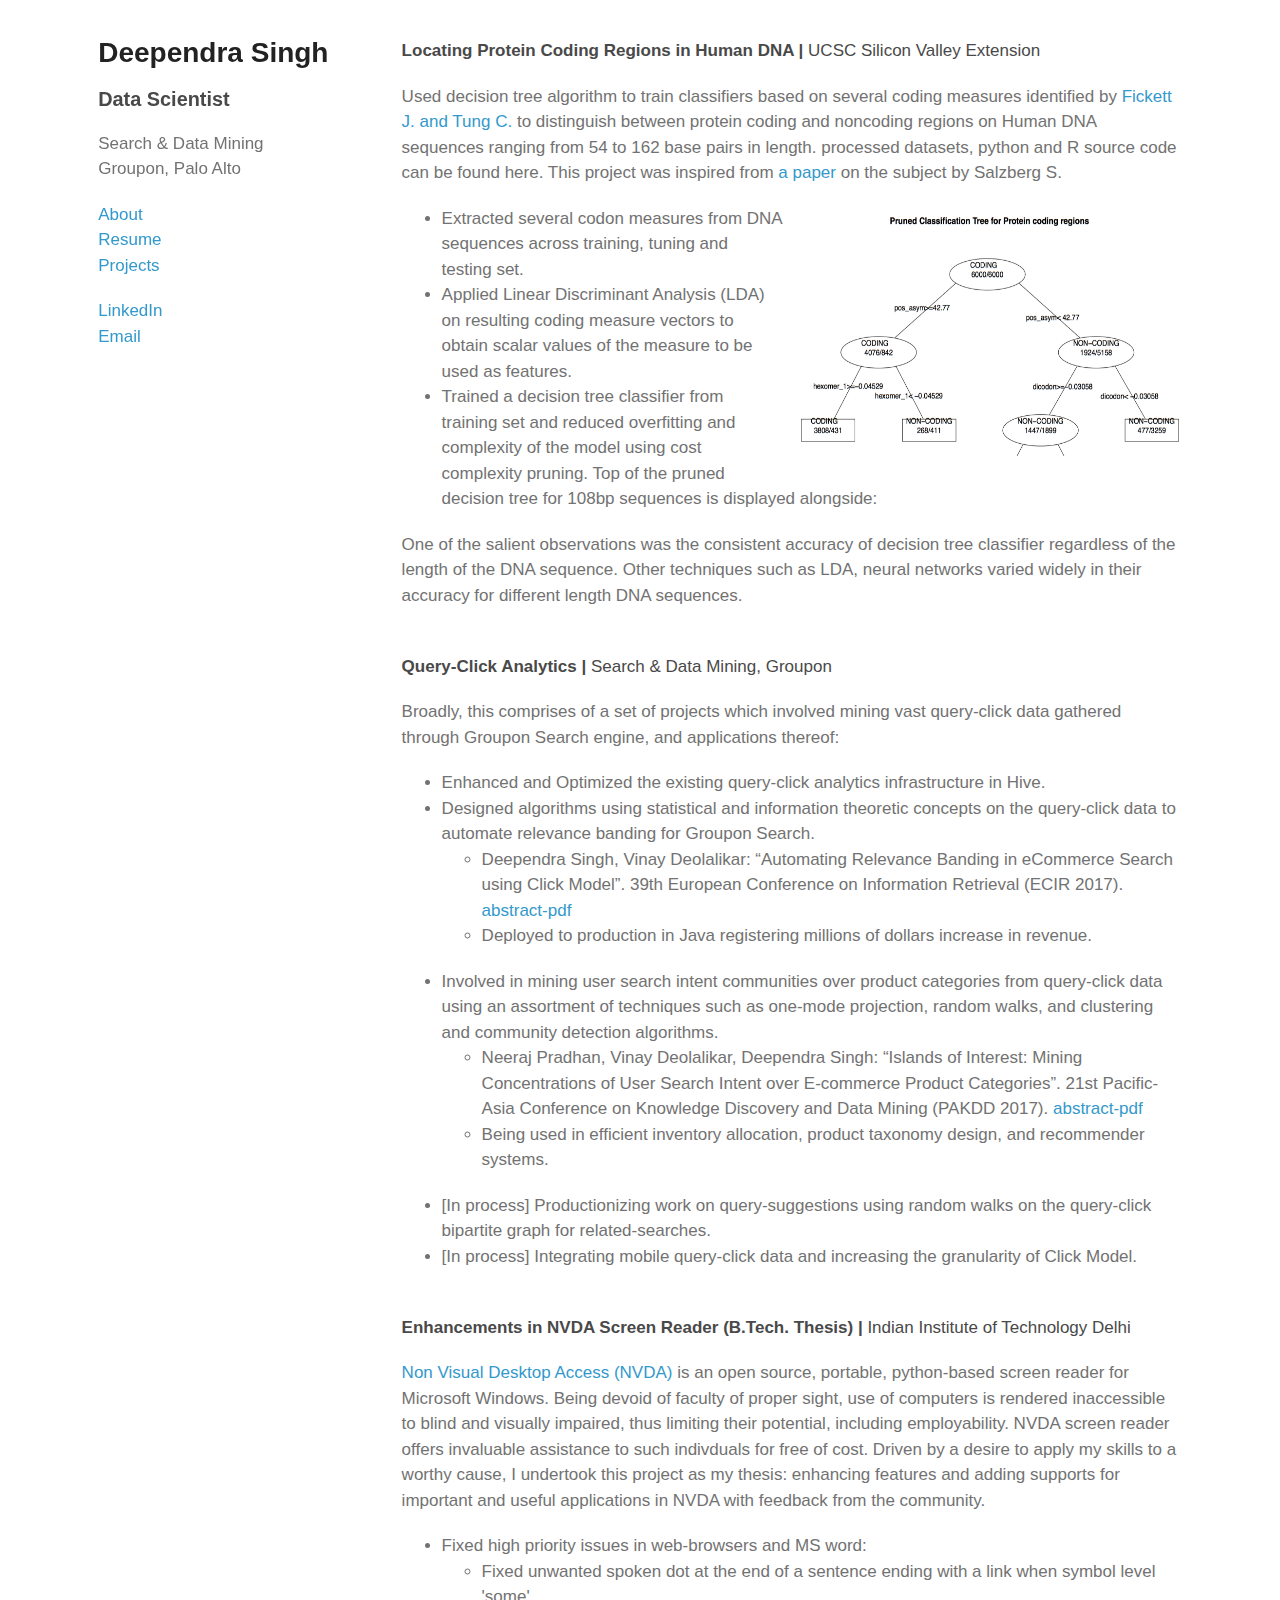
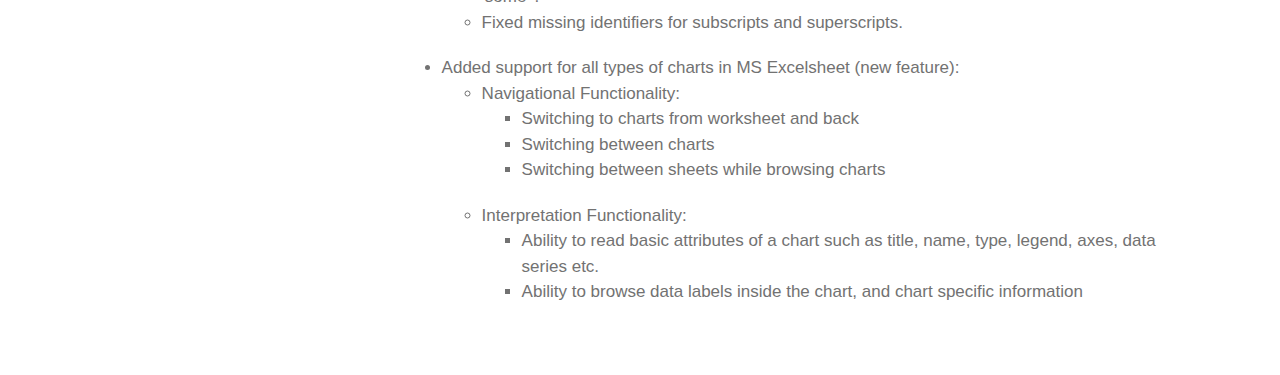
==== projects.html @ 1b524b34 "project information added" ====
<!doctype html>
<html>
  <head>
    <meta charset="utf-8">
    <meta http-equiv="X-UA-Compatible" content="chrome=1">
    <title>Deependra Singh</title>

    <link rel="stylesheet" href="stylesheets/styles.css">
    <link rel="stylesheet" href="stylesheets/github-light.css">
    <meta name="viewport" content="width=device-width">
    <meta name="keywords" content="Deependra Singh,about,contact">
    <!--[if lt IE 9]>
    <script src="//html5shiv.googlecode.com/svn/trunk/html5.js"></script>
    <![endif]-->
  </head>


  <body>
    <div class="wrapper">
      <header>
        <h1>Deependra Singh</h1><h3>Data Scientist</h3>
        <p>Search &amp; Data Mining <br> Groupon, Palo Alto</p>

        <p class="view">
          <a href="https://deependra230.github.io">About</a>
          <br>
          <a href="https://deependra230.github.io/resume">Resume</a>
          <br>
          <a href="https://deependra230.github.io/projects">Projects</a>
        </p>
        <p class="view">
          <a href="https://www.linkedin.com/in/deependra-singh-10175457">LinkedIn</a>
          <br>
          <a href="mailto:deependra230[at]gmail[dot]com">Email</a>
        </p>
      </header>
      <section>
        



<h4>
	<a id="locating-coding-regions" class="anchor" href="#locating-coding-regions" aria-hidden="true"><span aria-hidden="true" class="octicon octicon-link"></span></a>Locating Protein Coding Regions in Human DNA | 
	<span style="font-weight:normal">UCSC Silicon Valley Extension</span>
</h4>

<p>
	Used decision tree algorithm to train classifiers based on several coding measures identified by <a href="http://nar.oxfordjournals.org/content/20/24/6441.full.pdf+html">Fickett J. and Tung C.</a> to distinguish between protein coding and noncoding regions on Human DNA sequences ranging from 54 to 162 base pairs in length. processed datasets, python and R source code can be found here. This project was inspired from <a href="http://online.liebertpub.com/doi/abs/10.1089/cmb.1995.2.473"> a paper</a> on the subject by Salzberg S.
	<div>
		<p style="float: right;"><img src="img/pruned_dt_108bp.png" height="250px" width="400px" ></p>
		<p>
			<ul>
				<li>Extracted several codon measures from DNA sequences across training, tuning and testing set.</li>
				<li>Applied Linear Discriminant Analysis (LDA) on resulting coding measure vectors to obtain scalar values of the measure to be used as features.</li>
				<li>Trained a decision tree classifier from training set and reduced overfitting and complexity of the model using cost complexity pruning. Top of the pruned decision tree for 108bp sequences is displayed alongside:</li>
			</ul>
		</p>
	</div>
	One of the salient observations was the consistent accuracy of decision tree classifier regardless of the length of the DNA sequence. Other techniques such as LDA, neural networks varied widely in their accuracy for different length DNA sequences.	
</p>
&nbsp;





<!-- Next project-->

<h4>
	<a id="query-click" class="anchor" href="#query-click" aria-hidden="true"><span aria-hidden="true" class="octicon octicon-link"></span></a>Query-Click Analytics | 
	<span style="font-weight:normal">Search &amp; Data Mining, Groupon</span>
</h4>

<p>
	Broadly, this comprises of a set of projects which involved mining vast query-click data gathered through Groupon Search engine, and applications thereof:
	<ul>
		<li>Enhanced and Optimized the existing query-click analytics infrastructure in Hive.</li>
		<li>Designed algorithms using statistical and information theoretic concepts on the query-click data to automate relevance banding for Groupon Search.
			<ul style="list-style-type:circle">
				<li>Deependra Singh, Vinay Deolalikar: “Automating Relevance Banding in eCommerce Search using Click Model”. 39th European Conference on Information Retrieval (ECIR 2017). <a href="http://deependra230.github.io/pdf/ProbabilityBanding_abstract.pdf"> abstract-pdf</a></li>
				<li>Deployed to production in Java registering millions of dollars increase in revenue.</li>
			</ul>
		</li>
		<li>
			Involved in mining user search intent communities over product categories from query-click data using an assortment of techniques such as one-mode projection, random walks, and clustering and community detection algorithms.
			<ul style="list-style-type:circle">
				<li>Neeraj Pradhan, Vinay Deolalikar, Deependra Singh: “Islands of Interest: Mining Concentrations of User Search Intent over E-commerce Product Categories”. 21st Pacific-Asia Conference on Knowledge Discovery and Data Mining (PAKDD 2017). <a href="http://deependra230.github.io/pdf/IslandsOfInterest_abstract.pdf"> abstract-pdf</a></li>
				<li>Being used in efficient inventory allocation, product taxonomy design, and recommender systems.</li>
			</ul>
		</li>
		<li>
			[In process] Productionizing work on query-suggestions using random walks on the query-click bipartite graph for related-searches.
		</li>
		<li>
			[In process] Integrating mobile query-click data and increasing the granularity of Click Model.
		</li>
	</ul>
</p>
&nbsp;


<!-- Next project-->

<h4>
	<a id="nvda" class="anchor" href="#nvda" aria-hidden="true"><span aria-hidden="true" class="octicon octicon-link"></span></a>Enhancements in NVDA Screen Reader (B.Tech. Thesis) | 
	<span style="font-weight:normal">Indian Institute of Technology Delhi</span>
</h4>

<p>
	<a href="http://www.nvaccess.org/">Non Visual Desktop Access (NVDA)</a> is an open source, portable, python-based screen reader for Microsoft Windows. Being devoid of faculty of proper sight, use of computers is rendered inaccessible to blind and visually impaired, thus limiting their potential, including employability. NVDA screen reader offers invaluable assistance to such indivduals for free of cost. Driven by a desire to apply my skills to a worthy cause, I undertook this project as my thesis: enhancing features and adding supports for important and useful applications in NVDA with feedback from the community.

	<ul>
		<li> Fixed high priority issues in web-browsers and MS word:
			<ul style="list-style-type:circle">
				<li>Fixed unwanted spoken dot at the end of a sentence ending with a link when symbol level 'some' .</li>
				<li>Fixed missing identifiers for subscripts and superscripts.</li>
			</ul>
		</li>

		<li> Added support for all types of charts in MS Excelsheet (new feature):
			<ul style="list-style-type:circle">
				<li>Navigational Functionality:
					<ul style="list-style-type:square">
						<li>Switching to charts from worksheet and back</li>
						<li>Switching between charts</li>
						<li>Switching between sheets while browsing charts</li>
					</ul>
				</li>
				<li>Interpretation Functionality:
					<ul style="list-style-type:square">
						<li>Ability to read basic attributes of a chart such as title, name, type, legend, axes, data series etc.</li>
						<li>Ability to browse data labels inside the chart, and chart specific information</li>
					</ul>
				</li>
			</ul>
		</li>
	</ul>
</p>




      </section>
 <!--     <footer>
        <p><small>कर्मण्येवाधिकारस्ते मा फलेषु कदाचन।</small>
          <br>
          <small>मा कर्मफलहेतुर्भूर्मा ते सङ्गोऽस्त्वकर्मणि॥ BG 2:47</small>
        </p>
      </footer> -->
    </div>
    <script src="javascripts/scale.fix.js"></script>
    
  </body>
</html>
---- stylesheets/styles.css ----
@font-face {
  font-family: 'Noto Sans';
  font-weight: 400;
  font-style: normal;
  src: url('../fonts/Noto-Sans-regular/Noto-Sans-regular.eot');
  src: url('../fonts/Noto-Sans-regular/Noto-Sans-regular.eot?#iefix') format('embedded-opentype'),
       local('Noto Sans'),
       local('Noto-Sans-regular'),
       url('../fonts/Noto-Sans-regular/Noto-Sans-regular.woff2') format('woff2'),
       url('../fonts/Noto-Sans-regular/Noto-Sans-regular.woff') format('woff'),
       url('../fonts/Noto-Sans-regular/Noto-Sans-regular.ttf') format('truetype'),
       url('../fonts/Noto-Sans-regular/Noto-Sans-regular.svg#NotoSans') format('svg');
}

@font-face {
  font-family: 'Noto Sans';
  font-weight: 700;
  font-style: normal;
  src: url('../fonts/Noto-Sans-700/Noto-Sans-700.eot');
  src: url('../fonts/Noto-Sans-700/Noto-Sans-700.eot?#iefix') format('embedded-opentype'),
       local('Noto Sans Bold'),
       local('Noto-Sans-700'),
       url('../fonts/Noto-Sans-700/Noto-Sans-700.woff2') format('woff2'),
       url('../fonts/Noto-Sans-700/Noto-Sans-700.woff') format('woff'),
       url('../fonts/Noto-Sans-700/Noto-Sans-700.ttf') format('truetype'),
       url('../fonts/Noto-Sans-700/Noto-Sans-700.svg#NotoSans') format('svg');
}

@font-face {
  font-family: 'Noto Sans';
  font-weight: 400;
  font-style: italic;
  src: url('../fonts/Noto-Sans-italic/Noto-Sans-italic.eot');
  src: url('../fonts/Noto-Sans-italic/Noto-Sans-italic.eot?#iefix') format('embedded-opentype'),
       local('Noto Sans Italic'),
       local('Noto-Sans-italic'),
       url('../fonts/Noto-Sans-italic/Noto-Sans-italic.woff2') format('woff2'),
       url('../fonts/Noto-Sans-italic/Noto-Sans-italic.woff') format('woff'),
       url('../fonts/Noto-Sans-italic/Noto-Sans-italic.ttf') format('truetype'),
       url('../fonts/Noto-Sans-italic/Noto-Sans-italic.svg#NotoSans') format('svg');
}

@font-face {
  font-family: 'Noto Sans';
  font-weight: 700;
  font-style: italic;
  src: url('../fonts/Noto-Sans-700italic/Noto-Sans-700italic.eot');
  src: url('../fonts/Noto-Sans-700italic/Noto-Sans-700italic.eot?#iefix') format('embedded-opentype'),
       local('Noto Sans Bold Italic'),
       local('Noto-Sans-700italic'),
       url('../fonts/Noto-Sans-700italic/Noto-Sans-700italic.woff2') format('woff2'),
       url('../fonts/Noto-Sans-700italic/Noto-Sans-700italic.woff') format('woff'),
       url('../fonts/Noto-Sans-700italic/Noto-Sans-700italic.ttf') format('truetype'),
       url('../fonts/Noto-Sans-700italic/Noto-Sans-700italic.svg#NotoSans') format('svg');
}

body {
  background-color: #fff;
  padding:30px;
  font: 17px/1.5 "Noto Sans", "Helvetica Neue", Helvetica, Arial, sans-serif;
  color:#727272;
  font-weight:400;
}

h1, h2, h3, h4, h5, h6 {
  color:#222;
  margin:0 0 20px;
}

p, ul, ol, table, pre, dl {
  margin:0 0 20px;
}

h1, h2, h3 {
  line-height:1.1;
}

h1 {
  font-size:28px;
}

h2 {
  color:#393939;
}

h3, h4, h5, h6 {
  color:#494949;
}

a {
  color:#39c;
  text-decoration:none;
}

a:hover {
  color:#069;
}

a small {
  font-size:11px;
  color:#777;
  margin-top:-0.3em;
  display:block;
}

a:hover small {
  color:#777;
}

.wrapper {
  /*width:1260px;*/
  width:90%;
  margin:0 auto;
}

blockquote {
  border-left:1px solid #e5e5e5;
  margin:0;
  padding:0 0 0 20px;
  font-style:italic;
}

code, pre {
  font-family:Monaco, Bitstream Vera Sans Mono, Lucida Console, Terminal, Consolas, Liberation Mono, DejaVu Sans Mono, Courier New, monospace;
  color:#333;
  font-size:12px;
}

pre {
  padding:8px 15px;
  background: #f8f8f8;
  border-radius:5px;
  border:1px solid #e5e5e5;
  overflow-x: auto;
}

table {
  width:100%;
  border-collapse:collapse;
}

th, td {
  text-align:left;
  padding:5px 10px;
  border-bottom:1px solid #e5e5e5;
}

dt {
  color:#444;
  font-weight:700;
}

th {
  color:#444;
}

img {
  max-width:100%;
}

header {
  /*width:260px;*/
  width:21%;
  float:left;
  position:fixed;
  -webkit-font-smoothing:subpixel-antialiased;
}

header ul {
  list-style:none;
  height:40px;
  padding:0;
  background: #f4f4f4;
  border-radius:5px;
  border:1px solid #e0e0e0;
  width:270px;
}

header li {
  width:89px;
  float:left;
  border-right:1px solid #e0e0e0;
  height:40px;
}

header li:first-child a {
  border-radius:5px 0 0 5px;
}

header li:last-child a {
  border-radius:0 5px 5px 0;
}

header ul a {
  line-height:1;
  font-size:11px;
  color:#999;
  display:block;
  text-align:center;
  padding-top:6px;
  height:34px;
}

header ul a:hover {
  color:#999;
}

header ul a:active {
  background-color:#f0f0f0;
}

strong {
  color:#222;
  font-weight:700;
}

header ul li + li + li {
  border-right:none;
  width:89px;
}

header ul a strong {
  font-size:14px;
  display:block;
  color:#222;
}

section {
  /*width:910px;*/
  width:72%;
  float:right;
  padding-bottom:50px;
}

small {
  font-size:11px;
}

hr {
  border:0;
  background:#e5e5e5;
  height:1px;
  margin:0 0 20px;
}

footer {
  /*width:260px;*/
  width:21%;
  float:left;
  position:fixed;
  bottom:50px;
  -webkit-font-smoothing:subpixel-antialiased;
}

@media print, screen and (max-width: 960px) {

  div.wrapper {
    width:auto;
    margin:0;
  }

  header, section, footer {
    float:none;
    position:static;
    width:auto;
  }

  header {
    padding-right:320px;
  }

  section {
    border:1px solid #e5e5e5;
    border-width:1px 0;
    padding:20px 0;
    margin:0 0 20px;
  }

  header a small {
    display:inline;
  }

  header ul {
    position:absolute;
    right:50px;
    top:52px;
  }
}

@media print, screen and (max-width: 720px) {
  body {
    word-wrap:break-word;
  }

  header {
    padding:0;
  }

  header ul, header p.view {
    position:static;
  }

  pre, code {
    word-wrap:normal;
  }
}

@media print, screen and (max-width: 480px) {
  body {
    padding:15px;
  }

  header ul {
    width:99%;
  }

  header li, header ul li + li + li {
    width:33%;
  }
}

@media print {
  body {
    padding:0.4in;
    font-size:12pt;
    color:#444;
  }
}
---- stylesheets/github-light.css ----
/*
The MIT License (MIT)

Copyright (c) 2016 GitHub, Inc.

Permission is hereby granted, free of charge, to any person obtaining a copy
of this software and associated documentation files (the "Software"), to deal
in the Software without restriction, including without limitation the rights
to use, copy, modify, merge, publish, distribute, sublicense, and/or sell
copies of the Software, and to permit persons to whom the Software is
furnished to do so, subject to the following conditions:

The above copyright notice and this permission notice shall be included in all
copies or substantial portions of the Software.

THE SOFTWARE IS PROVIDED "AS IS", WITHOUT WARRANTY OF ANY KIND, EXPRESS OR
IMPLIED, INCLUDING BUT NOT LIMITED TO THE WARRANTIES OF MERCHANTABILITY,
FITNESS FOR A PARTICULAR PURPOSE AND NONINFRINGEMENT. IN NO EVENT SHALL THE
AUTHORS OR COPYRIGHT HOLDERS BE LIABLE FOR ANY CLAIM, DAMAGES OR OTHER
LIABILITY, WHETHER IN AN ACTION OF CONTRACT, TORT OR OTHERWISE, ARISING FROM,
OUT OF OR IN CONNECTION WITH THE SOFTWARE OR THE USE OR OTHER DEALINGS IN THE
SOFTWARE.

*/

.pl-c /* comment */ {
  color: #969896;
}

.pl-c1 /* constant, variable.other.constant, support, meta.property-name, support.constant, support.variable, meta.module-reference, markup.raw, meta.diff.header */,
.pl-s .pl-v /* string variable */ {
  color: #0086b3;
}

.pl-e /* entity */,
.pl-en /* entity.name */ {
  color: #795da3;
}

.pl-smi /* variable.parameter.function, storage.modifier.package, storage.modifier.import, storage.type.java, variable.other */,
.pl-s .pl-s1 /* string source */ {
  color: #333;
}

.pl-ent /* entity.name.tag */ {
  color: #63a35c;
}

.pl-k /* keyword, storage, storage.type */ {
  color: #a71d5d;
}

.pl-s /* string */,
.pl-pds /* punctuation.definition.string, string.regexp.character-class */,
.pl-s .pl-pse .pl-s1 /* string punctuation.section.embedded source */,
.pl-sr /* string.regexp */,
.pl-sr .pl-cce /* string.regexp constant.character.escape */,
.pl-sr .pl-sre /* string.regexp source.ruby.embedded */,
.pl-sr .pl-sra /* string.regexp string.regexp.arbitrary-repitition */ {
  color: #183691;
}

.pl-v /* variable */ {
  color: #ed6a43;
}

.pl-id /* invalid.deprecated */ {
  color: #b52a1d;
}

.pl-ii /* invalid.illegal */ {
  color: #f8f8f8;
  background-color: #b52a1d;
}

.pl-sr .pl-cce /* string.regexp constant.character.escape */ {
  font-weight: bold;
  color: #63a35c;
}

.pl-ml /* markup.list */ {
  color: #693a17;
}

.pl-mh /* markup.heading */,
.pl-mh .pl-en /* markup.heading entity.name */,
.pl-ms /* meta.separator */ {
  font-weight: bold;
  color: #1d3e81;
}

.pl-mq /* markup.quote */ {
  color: #008080;
}

.pl-mi /* markup.italic */ {
  font-style: italic;
  color: #333;
}

.pl-mb /* markup.bold */ {
  font-weight: bold;
  color: #333;
}

.pl-md /* markup.deleted, meta.diff.header.from-file */ {
  color: #bd2c00;
  background-color: #ffecec;
}

.pl-mi1 /* markup.inserted, meta.diff.header.to-file */ {
  color: #55a532;
  background-color: #eaffea;
}

.pl-mdr /* meta.diff.range */ {
  font-weight: bold;
  color: #795da3;
}

.pl-mo /* meta.output */ {
  color: #1d3e81;
}
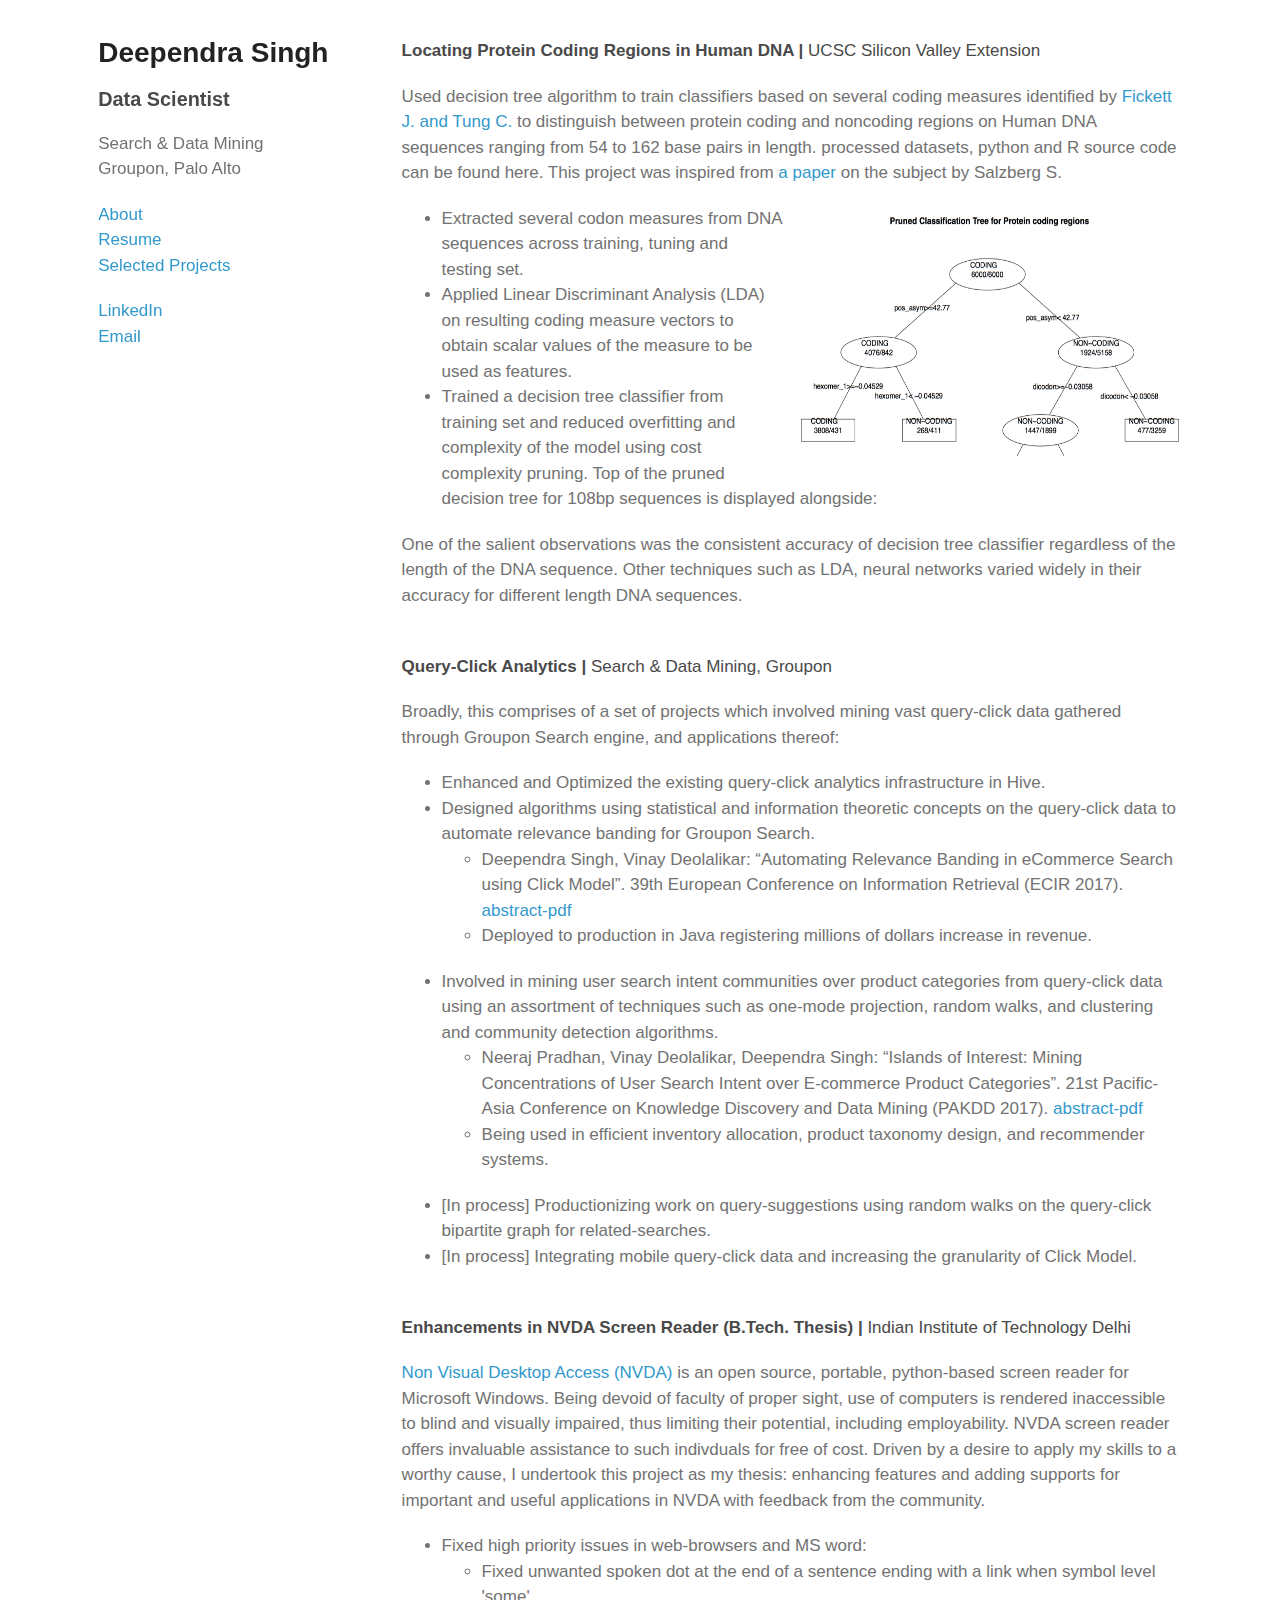
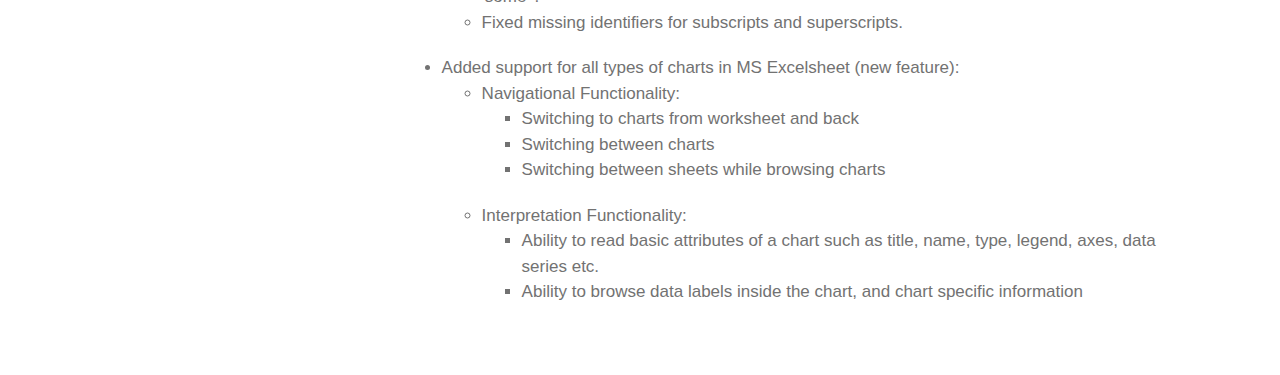
==== commit 631ea576: "change project to selected-projects" ====
--- a/projects.html
+++ b/projects.html
@@ -26,7 +26,7 @@
           <br>
           <a href="https://deependra230.github.io/resume">Resume</a>
           <br>
-          <a href="https://deependra230.github.io/projects">Projects</a>
+          <a href="https://deependra230.github.io/projects">Selected Projects</a>
         </p>
         <p class="view">
           <a href="https://www.linkedin.com/in/deependra-singh-10175457">LinkedIn</a>
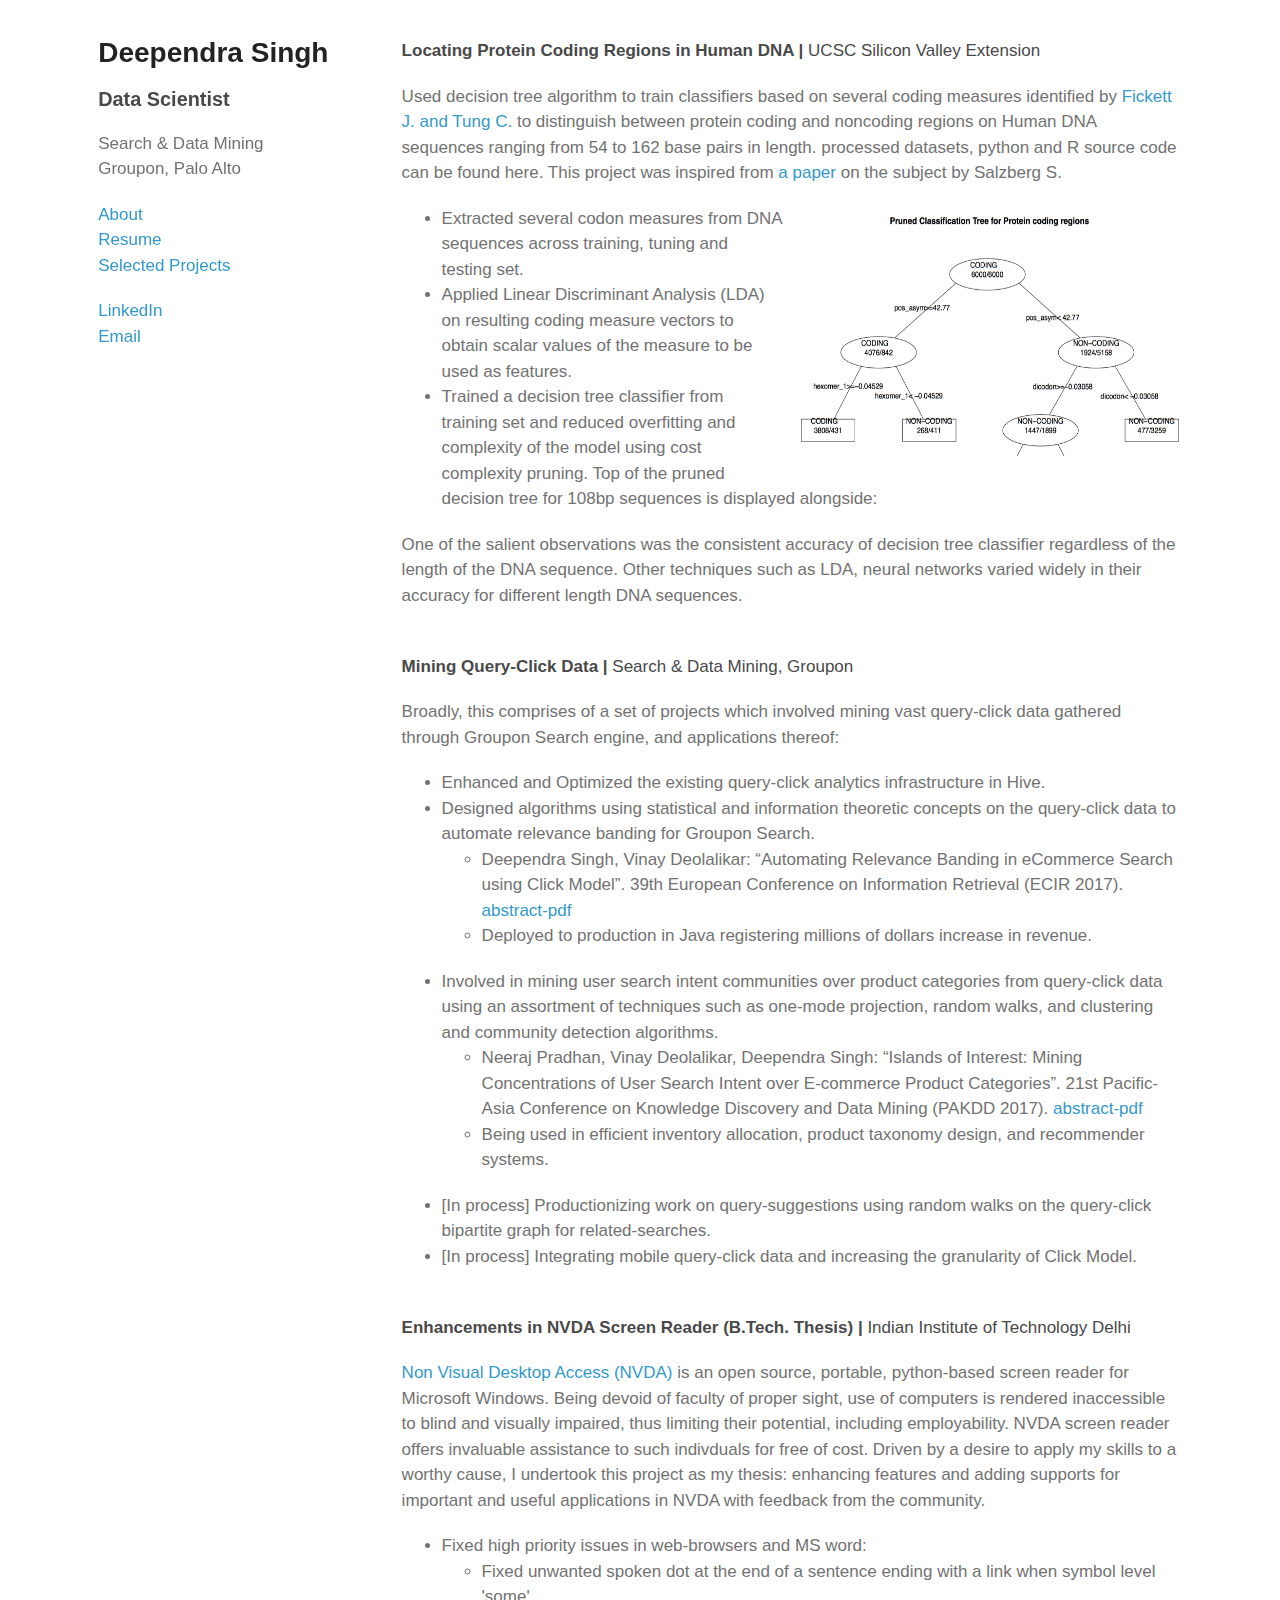
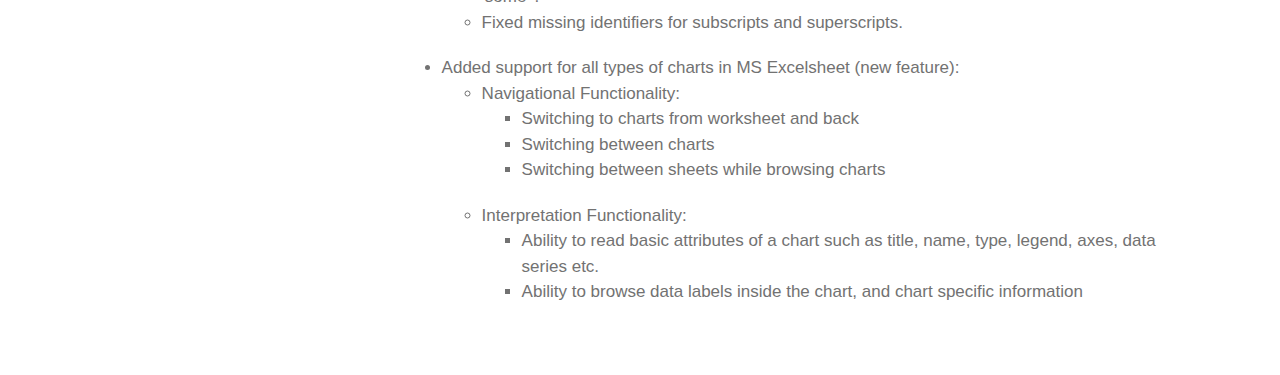
==== commit 531095f8: "minor changes" ====
--- a/projects.html
+++ b/projects.html
@@ -67,7 +67,7 @@
 <!-- Next project-->
 
 <h4>
-	<a id="query-click" class="anchor" href="#query-click" aria-hidden="true"><span aria-hidden="true" class="octicon octicon-link"></span></a>Query-Click Analytics | 
+	<a id="query-click" class="anchor" href="#query-click" aria-hidden="true"><span aria-hidden="true" class="octicon octicon-link"></span></a>Mining Query-Click Data | 
 	<span style="font-weight:normal">Search &amp; Data Mining, Groupon</span>
 </h4>
 
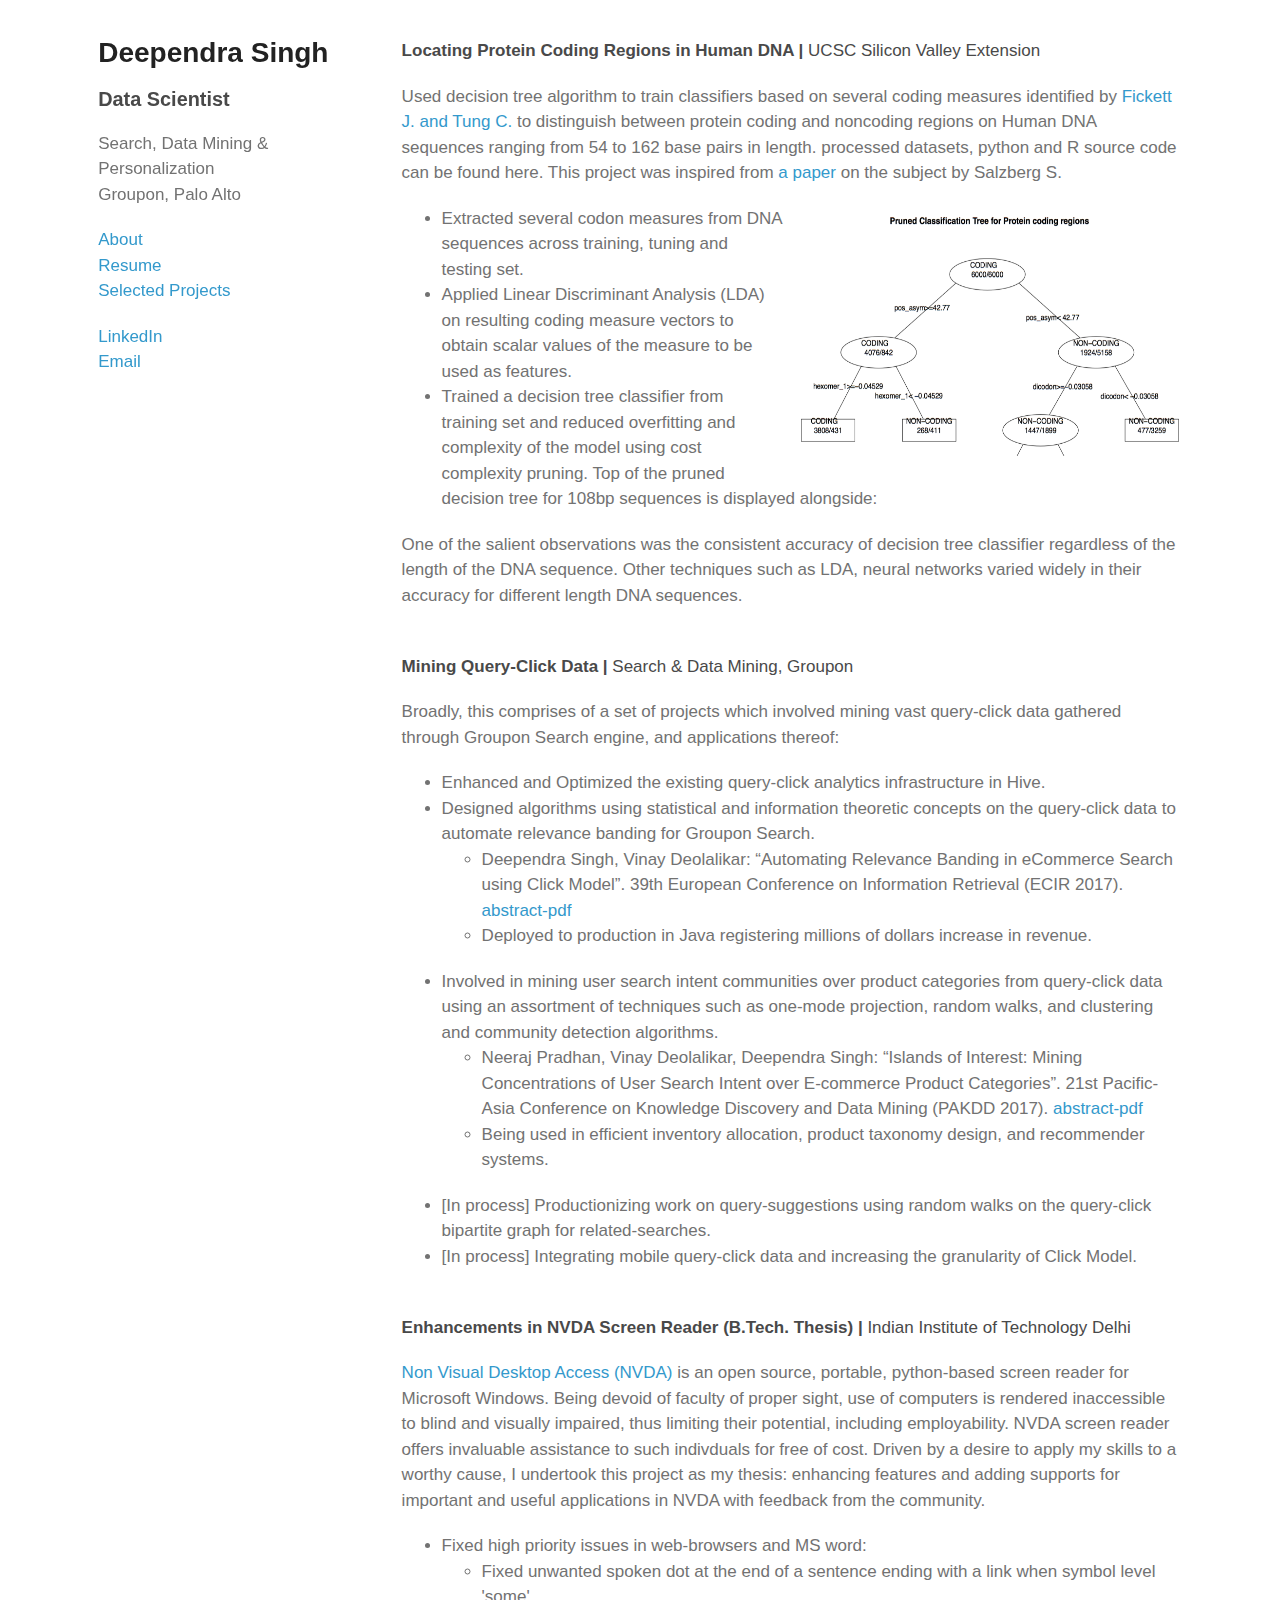
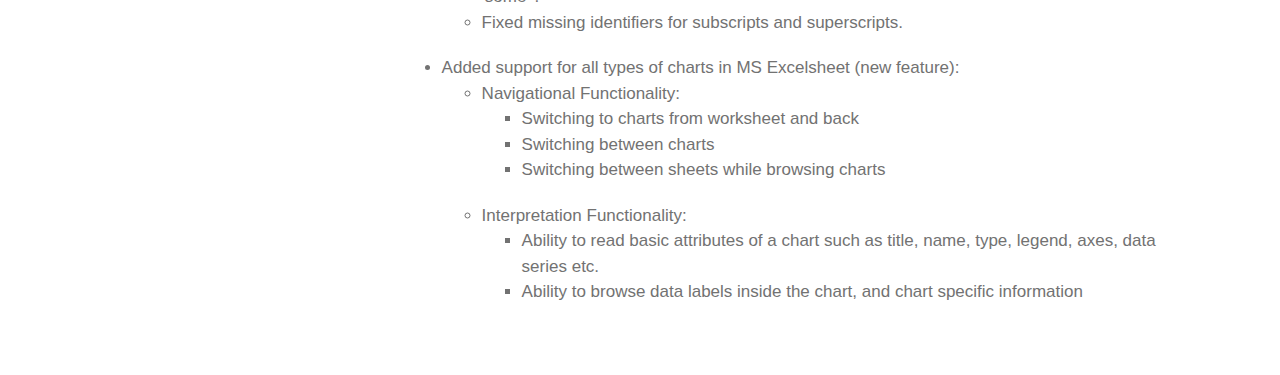
==== commit 21333032: "refactoring" ====
--- a/projects.html
+++ b/projects.html
@@ -19,12 +19,12 @@
     <div class="wrapper">
       <header>
         <h1>Deependra Singh</h1><h3>Data Scientist</h3>
-        <p>Search &amp; Data Mining <br> Groupon, Palo Alto</p>
+        <p>Search, Data Mining &amp; Personalization<br> Groupon, Palo Alto</p>
 
         <p class="view">
           <a href="https://deependra230.github.io">About</a>
           <br>
-          <a href="https://deependra230.github.io/resume">Resume</a>
+          <a href="pdf/main_resume_website.pdf">Resume</a>
           <br>
           <a href="https://deependra230.github.io/projects">Selected Projects</a>
         </p>
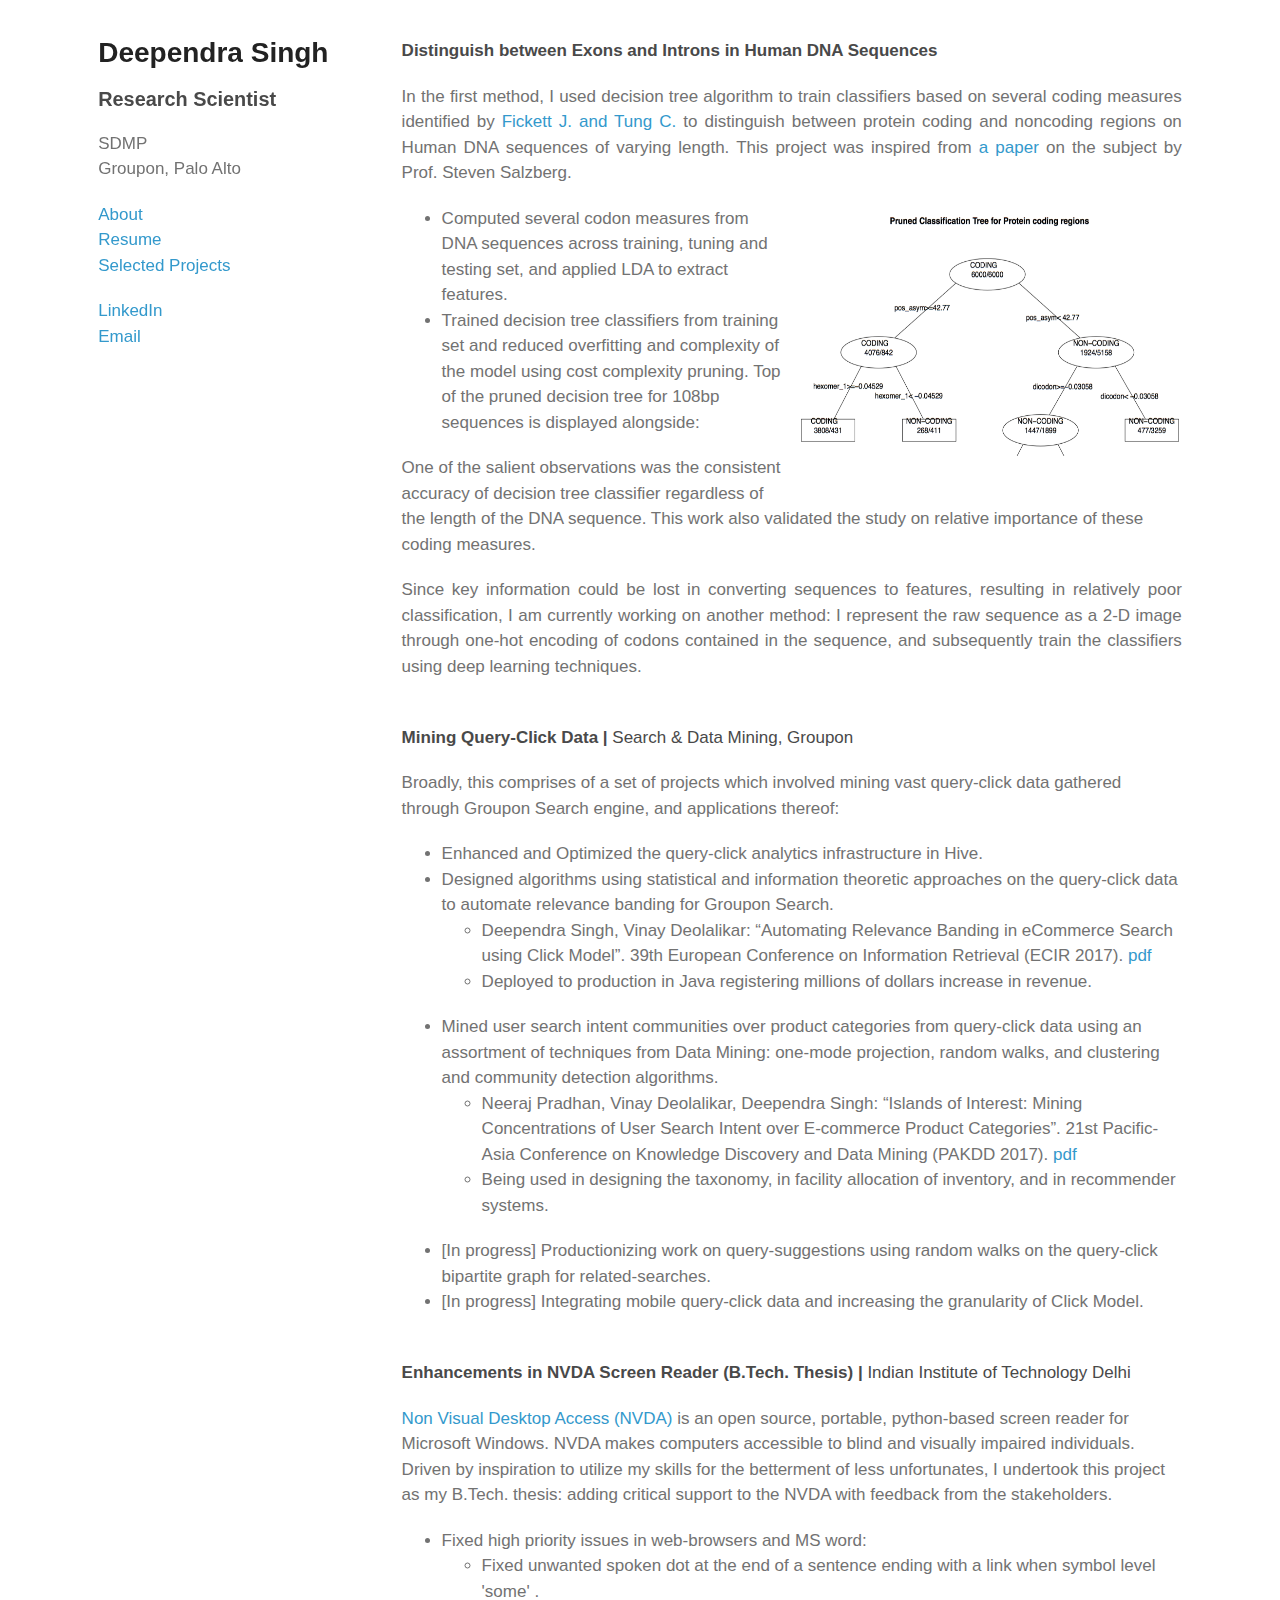
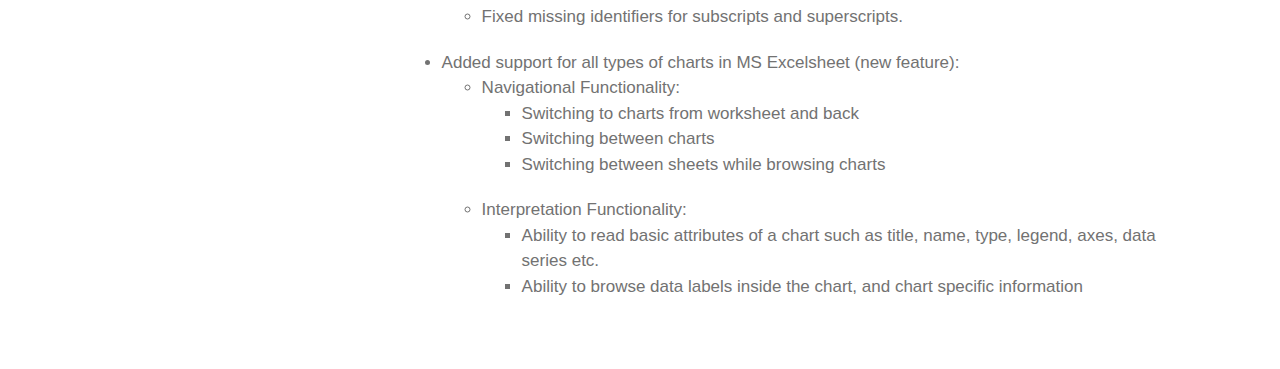
==== commit bfbbee31: "formatting" ====
--- a/projects.html
+++ b/projects.html
@@ -18,8 +18,8 @@
   <body>
     <div class="wrapper">
       <header>
-        <h1>Deependra Singh</h1><h3>Data Scientist</h3>
-        <p>Search, Data Mining &amp; Personalization<br> Groupon, Palo Alto</p>
+        <h1>Deependra Singh</h1><h3>Research Scientist</h3>
+        <p>SDMP<br> Groupon, Palo Alto</p>
 
         <p class="view">
           <a href="https://deependra230.github.io">About</a>
@@ -31,7 +31,7 @@
         <p class="view">
           <a href="https://www.linkedin.com/in/deependra-singh-10175457">LinkedIn</a>
           <br>
-          <a href="mailto:deependra230[at]gmail[dot]com">Email</a>
+          <a href="mailto:deependra230@gmail.com">Email</a>
         </p>
       </header>
       <section>
@@ -40,26 +40,28 @@
 
 
 <h4>
-	<a id="locating-coding-regions" class="anchor" href="#locating-coding-regions" aria-hidden="true"><span aria-hidden="true" class="octicon octicon-link"></span></a>Locating Protein Coding Regions in Human DNA | 
-	<span style="font-weight:normal">UCSC Silicon Valley Extension</span>
+	<a id="locating-coding-regions" class="anchor" href="#locating-coding-regions" aria-hidden="true"><span aria-hidden="true" class="octicon octicon-link"></span></a>Distinguish between Exons and Introns in Human DNA Sequences 
 </h4>
 
-<p>
-	Used decision tree algorithm to train classifiers based on several coding measures identified by <a href="http://nar.oxfordjournals.org/content/20/24/6441.full.pdf+html">Fickett J. and Tung C.</a> to distinguish between protein coding and noncoding regions on Human DNA sequences ranging from 54 to 162 base pairs in length. processed datasets, python and R source code can be found here. This project was inspired from <a href="http://online.liebertpub.com/doi/abs/10.1089/cmb.1995.2.473"> a paper</a> on the subject by Salzberg S.
+<p align="justify">
+	In the first method, I used decision tree algorithm to train classifiers based on several coding measures identified by <a href="http://nar.oxfordjournals.org/content/20/24/6441.full.pdf+html">Fickett J. and Tung C.</a> to distinguish between protein coding and noncoding regions on Human DNA sequences of varying length. This project was inspired from <a href="http://online.liebertpub.com/doi/abs/10.1089/cmb.1995.2.473"> a paper</a> on the subject by Prof. Steven Salzberg.
 	<div>
 		<p style="float: right;"><img src="img/pruned_dt_108bp.png" height="250px" width="400px" ></p>
 		<p>
 			<ul>
-				<li>Extracted several codon measures from DNA sequences across training, tuning and testing set.</li>
-				<li>Applied Linear Discriminant Analysis (LDA) on resulting coding measure vectors to obtain scalar values of the measure to be used as features.</li>
-				<li>Trained a decision tree classifier from training set and reduced overfitting and complexity of the model using cost complexity pruning. Top of the pruned decision tree for 108bp sequences is displayed alongside:</li>
+				<li>Computed several codon measures from DNA sequences across training, tuning and testing set, and applied LDA to extract features.</li>
+				<li>Trained decision tree classifiers from training set and reduced overfitting and complexity of the model using cost complexity pruning. Top of the pruned decision tree for 108bp sequences is displayed alongside:</li>
 			</ul>
 		</p>
 	</div>
-	One of the salient observations was the consistent accuracy of decision tree classifier regardless of the length of the DNA sequence. Other techniques such as LDA, neural networks varied widely in their accuracy for different length DNA sequences.	
+	One of the salient observations was the consistent accuracy of decision tree classifier regardless of the length of the DNA sequence. This work also validated the study on relative importance of these coding measures.
 </p>
+
+<p align="justify">
+	Since key information could be lost in converting sequences to features, resulting in relatively poor classification, I am currently working on another method: I represent the raw sequence as a 2-D image through one-hot encoding of codons contained in the sequence, and subsequently train the classifiers using deep learning techniques.
+</p>
+
 &nbsp;
-
 
 
 
@@ -74,25 +76,25 @@
 <p>
 	Broadly, this comprises of a set of projects which involved mining vast query-click data gathered through Groupon Search engine, and applications thereof:
 	<ul>
-		<li>Enhanced and Optimized the existing query-click analytics infrastructure in Hive.</li>
-		<li>Designed algorithms using statistical and information theoretic concepts on the query-click data to automate relevance banding for Groupon Search.
+		<li>Enhanced and Optimized the query-click analytics infrastructure in Hive.</li>
+		<li>Designed algorithms using statistical and information theoretic approaches on the query-click data to automate relevance banding for Groupon Search.
 			<ul style="list-style-type:circle">
-				<li>Deependra Singh, Vinay Deolalikar: “Automating Relevance Banding in eCommerce Search using Click Model”. 39th European Conference on Information Retrieval (ECIR 2017). <a href="http://deependra230.github.io/pdf/ProbabilityBanding_abstract.pdf"> abstract-pdf</a></li>
+				<li>Deependra Singh, Vinay Deolalikar: “Automating Relevance Banding in eCommerce Search using Click Model”. 39th European Conference on Information Retrieval (ECIR 2017). <a href="http://deependra230.github.io/pdf/paper_probability_banding.pdf"> pdf</a></li>
 				<li>Deployed to production in Java registering millions of dollars increase in revenue.</li>
 			</ul>
 		</li>
 		<li>
-			Involved in mining user search intent communities over product categories from query-click data using an assortment of techniques such as one-mode projection, random walks, and clustering and community detection algorithms.
+			Mined user search intent communities over product categories from query-click data using an assortment of techniques from Data Mining: one-mode projection, random walks, and clustering and community detection algorithms.
 			<ul style="list-style-type:circle">
-				<li>Neeraj Pradhan, Vinay Deolalikar, Deependra Singh: “Islands of Interest: Mining Concentrations of User Search Intent over E-commerce Product Categories”. 21st Pacific-Asia Conference on Knowledge Discovery and Data Mining (PAKDD 2017). <a href="http://deependra230.github.io/pdf/IslandsOfInterest_abstract.pdf"> abstract-pdf</a></li>
-				<li>Being used in efficient inventory allocation, product taxonomy design, and recommender systems.</li>
+				<li>Neeraj Pradhan, Vinay Deolalikar, Deependra Singh: “Islands of Interest: Mining Concentrations of User Search Intent over E-commerce Product Categories”. 21st Pacific-Asia Conference on Knowledge Discovery and Data Mining (PAKDD 2017). <a href="http://deependra230.github.io/pdf/paper_islands_of_interest.pdf"> pdf</a></li>
+				<li>Being used in designing the taxonomy, in facility allocation of inventory, and in recommender systems.</li>
 			</ul>
 		</li>
 		<li>
-			[In process] Productionizing work on query-suggestions using random walks on the query-click bipartite graph for related-searches.
+			[In progress] Productionizing work on query-suggestions using random walks on the query-click bipartite graph for related-searches.
 		</li>
 		<li>
-			[In process] Integrating mobile query-click data and increasing the granularity of Click Model.
+			[In progress] Integrating mobile query-click data and increasing the granularity of Click Model.
 		</li>
 	</ul>
 </p>
@@ -107,7 +109,7 @@
 </h4>
 
 <p>
-	<a href="http://www.nvaccess.org/">Non Visual Desktop Access (NVDA)</a> is an open source, portable, python-based screen reader for Microsoft Windows. Being devoid of faculty of proper sight, use of computers is rendered inaccessible to blind and visually impaired, thus limiting their potential, including employability. NVDA screen reader offers invaluable assistance to such indivduals for free of cost. Driven by a desire to apply my skills to a worthy cause, I undertook this project as my thesis: enhancing features and adding supports for important and useful applications in NVDA with feedback from the community.
+	<a href="http://www.nvaccess.org/">Non Visual Desktop Access (NVDA)</a> is an open source, portable, python-based screen reader for Microsoft Windows. NVDA makes computers accessible to blind and visually impaired individuals. Driven by inspiration to utilize my skills for the betterment of less unfortunates, I undertook this project as my B.Tech. thesis: adding critical support to the NVDA with feedback from the stakeholders.
 
 	<ul>
 		<li> Fixed high priority issues in web-browsers and MS word:
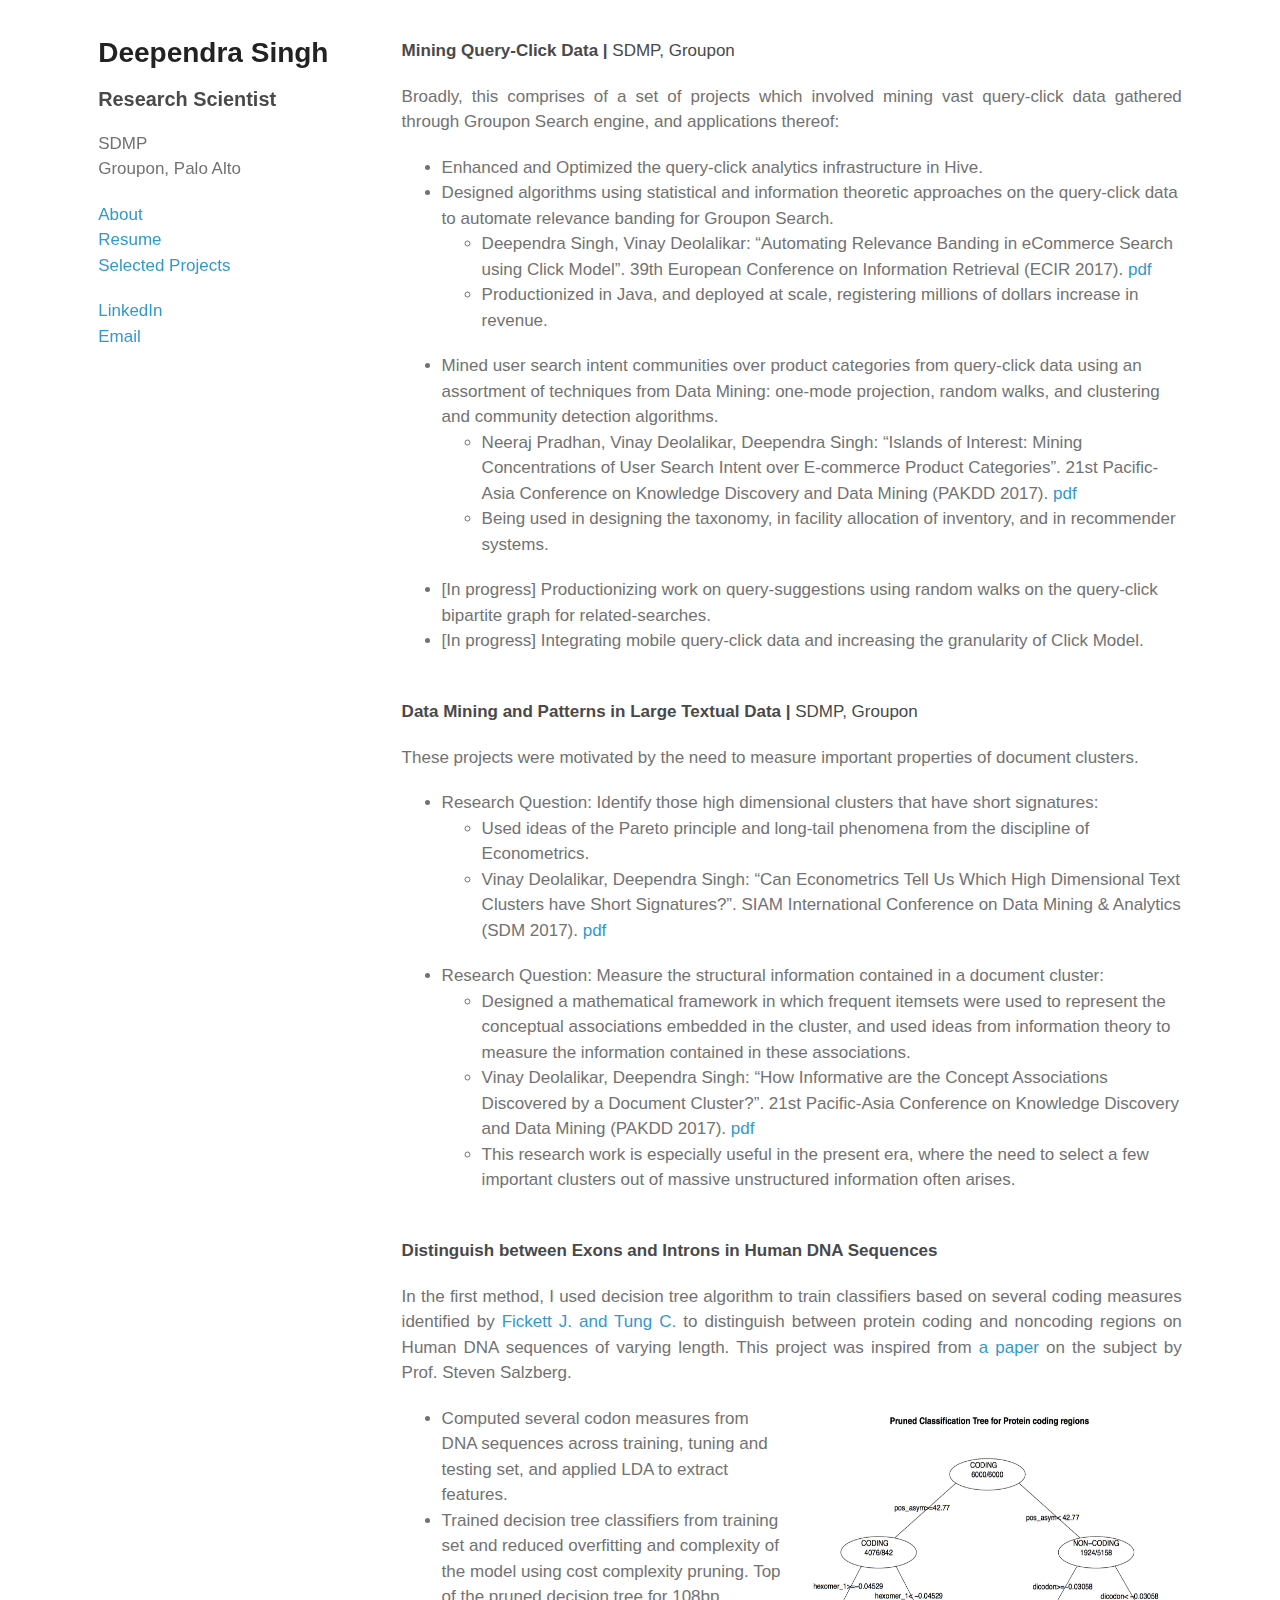
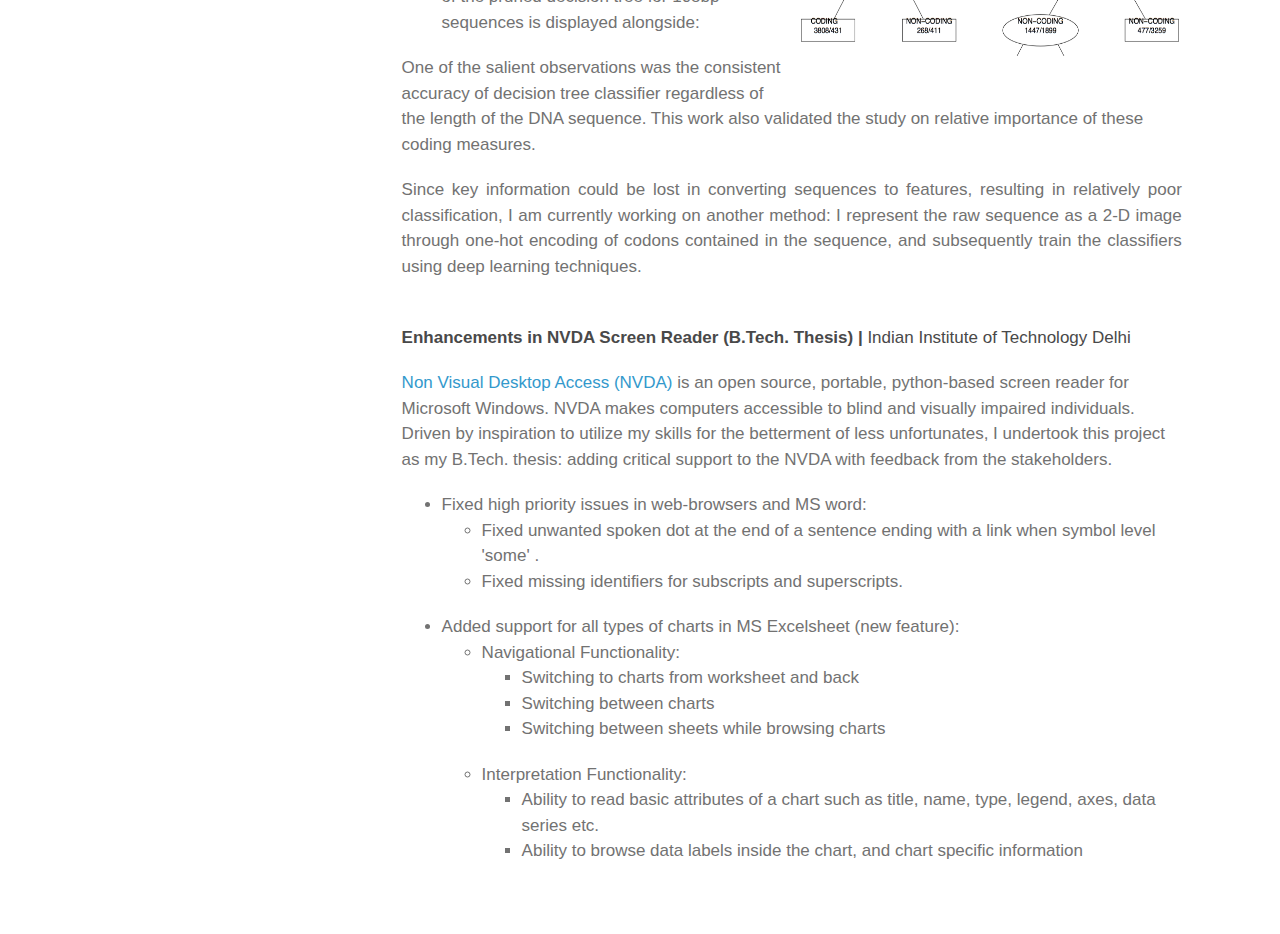
==== commit 2c35a7f5: "added projects" ====
--- a/projects.html
+++ b/projects.html
@@ -39,6 +39,87 @@
 
 
 
+<!-- Next project-->
+
+<h4>
+	<a id="query-click" class="anchor" href="#query-click" aria-hidden="true"><span aria-hidden="true" class="octicon octicon-link"></span></a>Mining Query-Click Data | 
+	<span style="font-weight:normal">SDMP, Groupon</span>
+</h4>
+
+<p align="justify">
+	Broadly, this comprises of a set of projects which involved mining vast query-click data gathered through Groupon Search engine, and applications thereof:
+	<ul>
+		<li>Enhanced and Optimized the query-click analytics infrastructure in Hive.</li>
+		<li>Designed algorithms using statistical and information theoretic approaches on the query-click data to automate relevance banding for Groupon Search.
+			<ul style="list-style-type:circle">
+				<li>Deependra Singh, Vinay Deolalikar: “Automating Relevance Banding in eCommerce Search using Click Model”. 39th European Conference on Information Retrieval (ECIR 2017). <a href="http://deependra230.github.io/pdf/paper_probability_banding.pdf"> pdf</a></li>
+				<li>Productionized in Java, and deployed at scale, registering millions of dollars increase in revenue.</li>
+			</ul>
+		</li>
+		<li>
+			Mined user search intent communities over product categories from query-click data using an assortment of techniques from Data Mining: one-mode projection, random walks, and clustering and community detection algorithms.
+			<ul style="list-style-type:circle">
+				<li>Neeraj Pradhan, Vinay Deolalikar, Deependra Singh: “Islands of Interest: Mining Concentrations of User Search Intent over E-commerce Product Categories”. 21st Pacific-Asia Conference on Knowledge Discovery and Data Mining (PAKDD 2017). <a href="http://deependra230.github.io/pdf/paper_islands_of_interest.pdf"> pdf</a></li>
+				<li>Being used in designing the taxonomy, in facility allocation of inventory, and in recommender systems.</li>
+			</ul>
+		</li>
+		<li>
+			[In progress] Productionizing work on query-suggestions using random walks on the query-click bipartite graph for related-searches.
+		</li>
+		<li>
+			[In progress] Integrating mobile query-click data and increasing the granularity of Click Model.
+		</li>
+	</ul>
+</p>
+&nbsp;
+
+
+
+
+<!-- Next project-->
+
+<h4>
+	<a id="text" class="anchor" href="#text" aria-hidden="true"><span aria-hidden="true" class="octicon octicon-link"></span></a>Data Mining and Patterns in Large Textual Data | 
+	<span style="font-weight:normal">SDMP, Groupon</span>
+</h4>
+
+<p align="justify">
+	These projects were motivated by the need to measure important properties of document clusters.
+
+	<ul>
+		<li>
+			Research Question: Identify those high dimensional clusters that have short signatures:
+			<ul>
+				<li>
+				Used ideas of the Pareto principle and long-tail phenomena from the discipline of Econometrics. 
+				</li>
+				<li>
+				Vinay Deolalikar, Deependra Singh: “Can Econometrics Tell Us Which High Dimensional Text Clusters have Short Signatures?”. SIAM International Conference on Data Mining &amp; Analytics (SDM 2017). <a href="http://deependra230.github.io/pdf/paper_econometrics.pdf"> pdf</a>
+				</li>
+			
+			</ul>
+		</li>
+		<li>
+			Research Question: Measure the structural information contained in a document cluster:
+			<ul>
+				<li> Designed a mathematical framework in which frequent itemsets were used to represent the conceptual associations embedded in the cluster, and used ideas from information theory to measure the information contained in these associations. </li>
+				<li>
+				Vinay Deolalikar, Deependra Singh: “How Informative are the Concept Associations Discovered by a Document Cluster?”. 21st Pacific-Asia Conference on Knowledge Discovery and Data Mining (PAKDD 2017). <a href="http://deependra230.github.io/pdf/paper_informativeness_clusters.pdf"> pdf</a>
+				</li>
+				<li>
+				This research work is especially useful in the present era, where the need to select a few important clusters out of massive unstructured information often arises.
+				</li>
+			</ul>
+		</li>
+	</ul>
+</p>
+&nbsp;
+
+<!-- Next project-->
+
+
+
+
 <h4>
 	<a id="locating-coding-regions" class="anchor" href="#locating-coding-regions" aria-hidden="true"><span aria-hidden="true" class="octicon octicon-link"></span></a>Distinguish between Exons and Introns in Human DNA Sequences 
 </h4>
@@ -66,42 +147,7 @@
 
 
 
-<!-- Next project-->
-
-<h4>
-	<a id="query-click" class="anchor" href="#query-click" aria-hidden="true"><span aria-hidden="true" class="octicon octicon-link"></span></a>Mining Query-Click Data | 
-	<span style="font-weight:normal">Search &amp; Data Mining, Groupon</span>
-</h4>
-
-<p>
-	Broadly, this comprises of a set of projects which involved mining vast query-click data gathered through Groupon Search engine, and applications thereof:
-	<ul>
-		<li>Enhanced and Optimized the query-click analytics infrastructure in Hive.</li>
-		<li>Designed algorithms using statistical and information theoretic approaches on the query-click data to automate relevance banding for Groupon Search.
-			<ul style="list-style-type:circle">
-				<li>Deependra Singh, Vinay Deolalikar: “Automating Relevance Banding in eCommerce Search using Click Model”. 39th European Conference on Information Retrieval (ECIR 2017). <a href="http://deependra230.github.io/pdf/paper_probability_banding.pdf"> pdf</a></li>
-				<li>Deployed to production in Java registering millions of dollars increase in revenue.</li>
-			</ul>
-		</li>
-		<li>
-			Mined user search intent communities over product categories from query-click data using an assortment of techniques from Data Mining: one-mode projection, random walks, and clustering and community detection algorithms.
-			<ul style="list-style-type:circle">
-				<li>Neeraj Pradhan, Vinay Deolalikar, Deependra Singh: “Islands of Interest: Mining Concentrations of User Search Intent over E-commerce Product Categories”. 21st Pacific-Asia Conference on Knowledge Discovery and Data Mining (PAKDD 2017). <a href="http://deependra230.github.io/pdf/paper_islands_of_interest.pdf"> pdf</a></li>
-				<li>Being used in designing the taxonomy, in facility allocation of inventory, and in recommender systems.</li>
-			</ul>
-		</li>
-		<li>
-			[In progress] Productionizing work on query-suggestions using random walks on the query-click bipartite graph for related-searches.
-		</li>
-		<li>
-			[In progress] Integrating mobile query-click data and increasing the granularity of Click Model.
-		</li>
-	</ul>
-</p>
-&nbsp;
-
-
-<!-- Next project-->
+
 
 <h4>
 	<a id="nvda" class="anchor" href="#nvda" aria-hidden="true"><span aria-hidden="true" class="octicon octicon-link"></span></a>Enhancements in NVDA Screen Reader (B.Tech. Thesis) | 
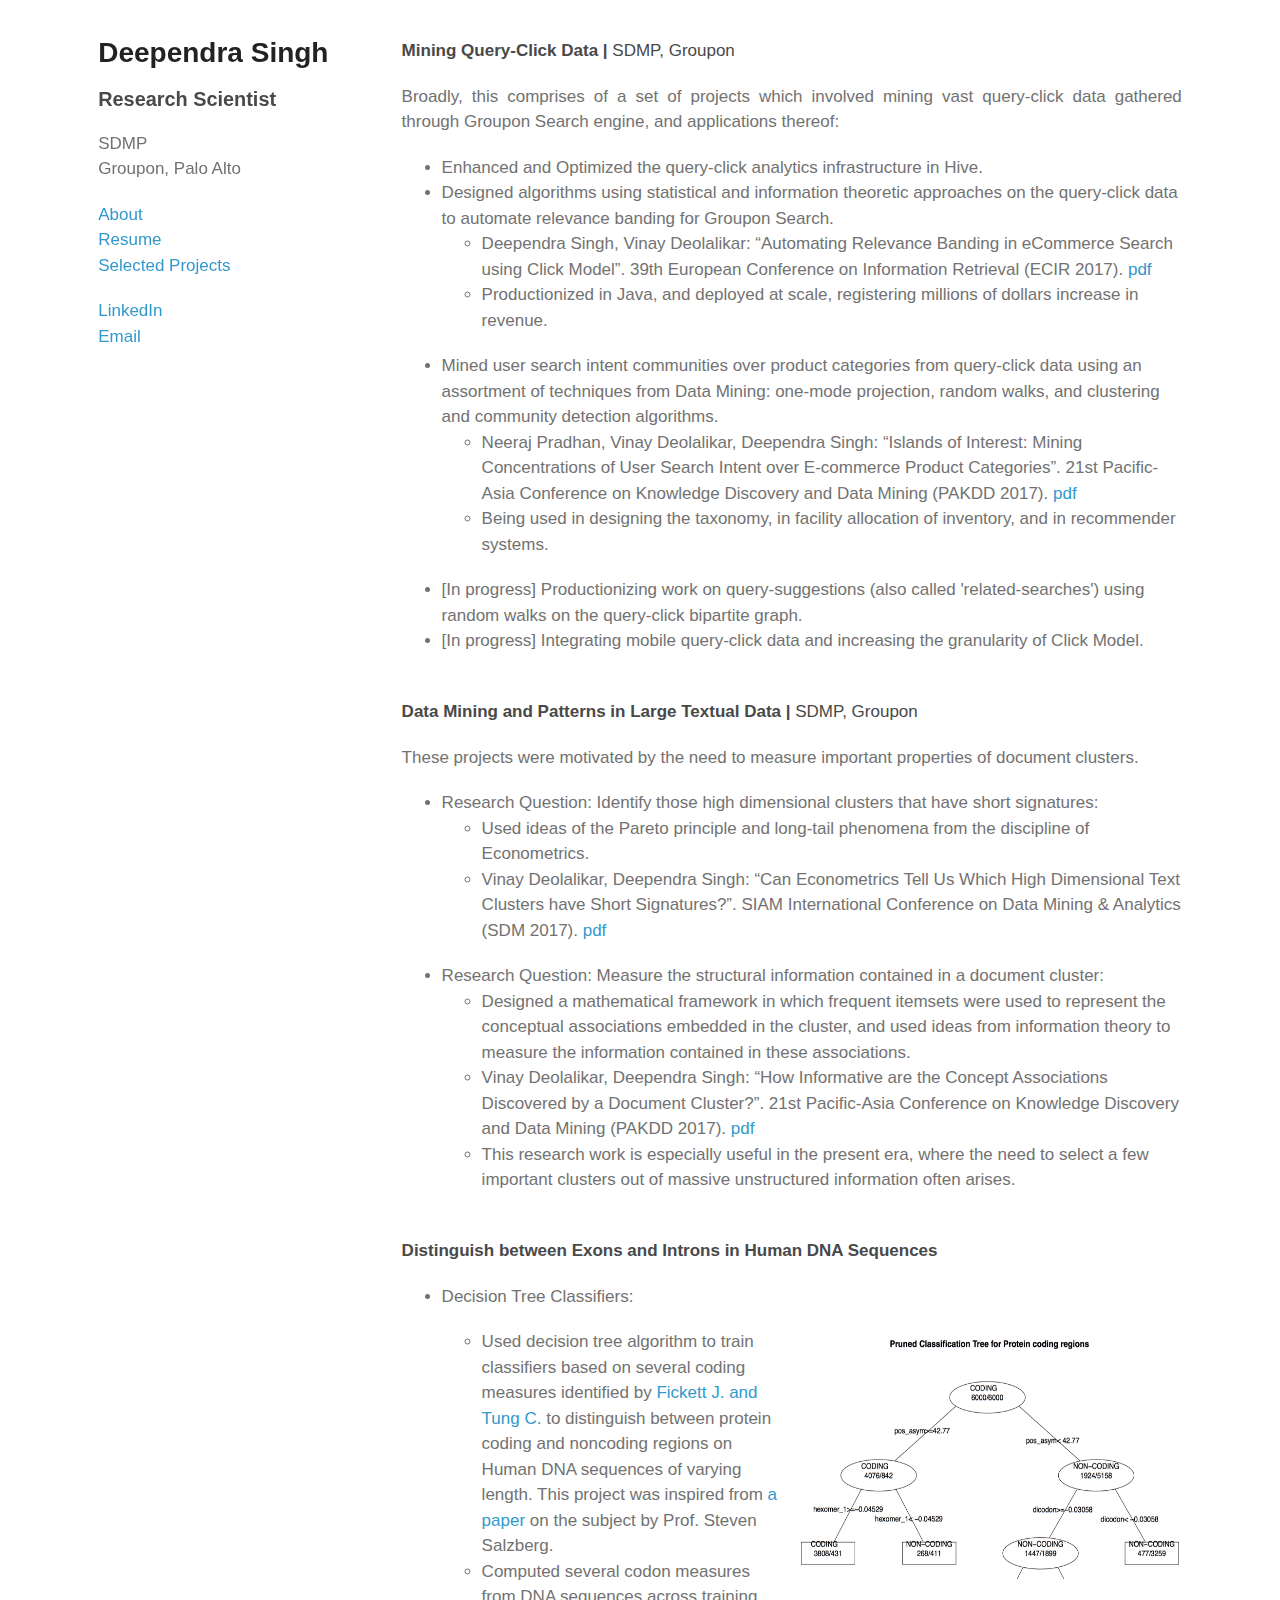
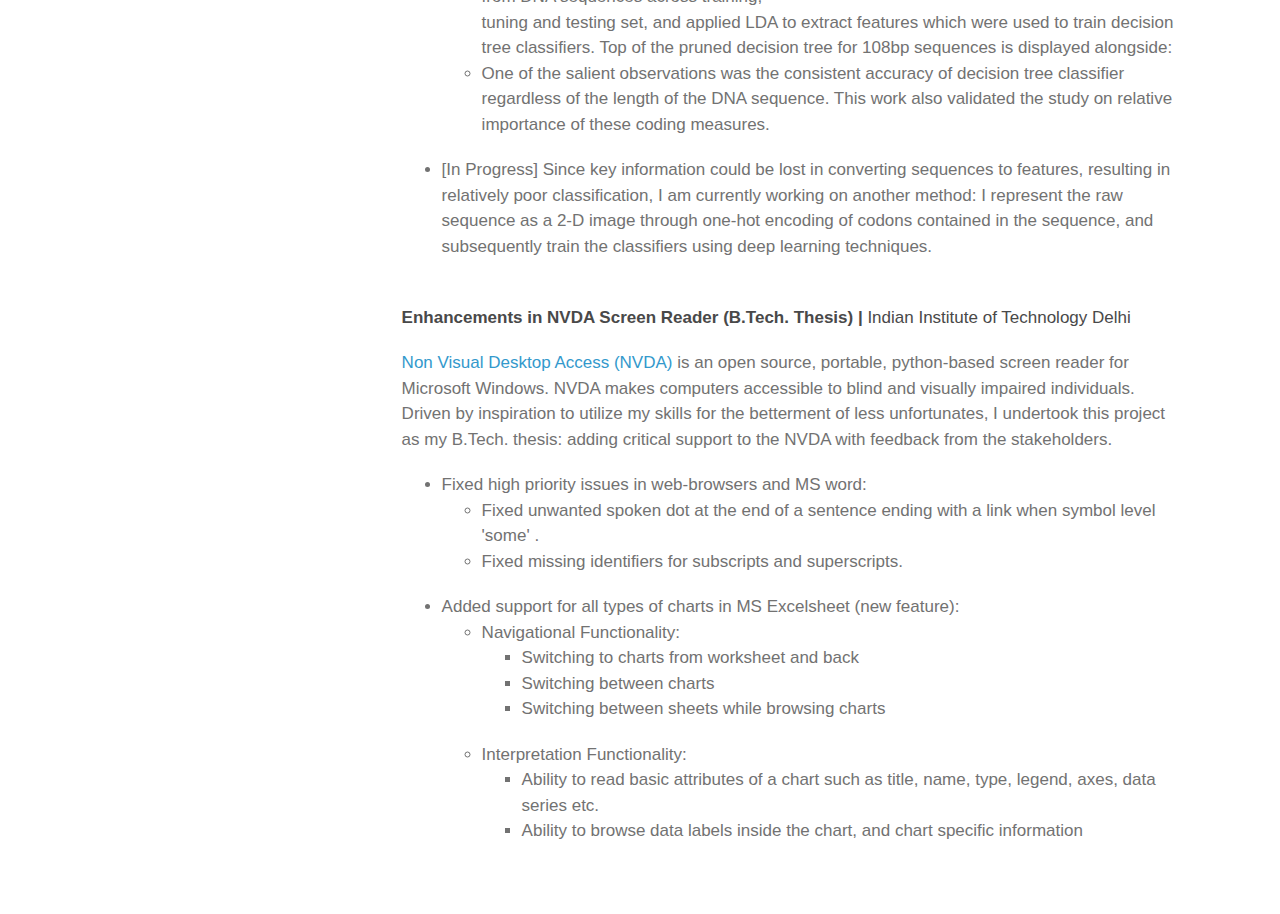
==== commit 7f4a0b4d: "minor reformatting" ====
--- a/projects.html
+++ b/projects.html
@@ -64,7 +64,7 @@
 			</ul>
 		</li>
 		<li>
-			[In progress] Productionizing work on query-suggestions using random walks on the query-click bipartite graph for related-searches.
+			[In progress] Productionizing work on query-suggestions (also called 'related-searches') using random walks on the query-click bipartite graph.
 		</li>
 		<li>
 			[In progress] Integrating mobile query-click data and increasing the granularity of Click Model.
@@ -125,22 +125,21 @@
 </h4>
 
 <p align="justify">
-	In the first method, I used decision tree algorithm to train classifiers based on several coding measures identified by <a href="http://nar.oxfordjournals.org/content/20/24/6441.full.pdf+html">Fickett J. and Tung C.</a> to distinguish between protein coding and noncoding regions on Human DNA sequences of varying length. This project was inspired from <a href="http://online.liebertpub.com/doi/abs/10.1089/cmb.1995.2.473"> a paper</a> on the subject by Prof. Steven Salzberg.
-	<div>
-		<p style="float: right;"><img src="img/pruned_dt_108bp.png" height="250px" width="400px" ></p>
-		<p>
-			<ul>
-				<li>Computed several codon measures from DNA sequences across training, tuning and testing set, and applied LDA to extract features.</li>
-				<li>Trained decision tree classifiers from training set and reduced overfitting and complexity of the model using cost complexity pruning. Top of the pruned decision tree for 108bp sequences is displayed alongside:</li>
-			</ul>
-		</p>
-	</div>
-	One of the salient observations was the consistent accuracy of decision tree classifier regardless of the length of the DNA sequence. This work also validated the study on relative importance of these coding measures.
-</p>
-
-<p align="justify">
-	Since key information could be lost in converting sequences to features, resulting in relatively poor classification, I am currently working on another method: I represent the raw sequence as a 2-D image through one-hot encoding of codons contained in the sequence, and subsequently train the classifiers using deep learning techniques.
-</p>
+	<ul>
+		<li>Decision Tree Classifiers:
+			<div>
+				<p style="float: right;"><img src="img/pruned_dt_108bp.png" height="250px" width="400px" ></p>
+				<p>
+					<ul>
+						<li> Used decision tree algorithm to train classifiers based on several coding measures identified by <a href="http://nar.oxfordjournals.org/content/20/24/6441.full.pdf+html">Fickett J. and Tung C.</a> to distinguish between protein coding and noncoding regions on Human DNA sequences of varying length. This project was inspired from <a href="http://online.liebertpub.com/doi/abs/10.1089/cmb.1995.2.473"> a paper</a> on the subject by Prof. Steven Salzberg.</li>
+						<li>Computed several codon measures from DNA sequences across training, tuning and testing set, and applied LDA to extract features which were used to train decision tree classifiers. Top of the pruned decision tree for 108bp sequences is displayed alongside:</li>
+						<li>One of the salient observations was the consistent accuracy of decision tree classifier regardless of the length of the DNA sequence. This work also validated the study on relative importance of these coding measures.</li>
+					</ul>
+				</p>
+			</div>
+		</li>
+		<li>[In Progress] Since key information could be lost in converting sequences to features, resulting in relatively poor classification, I am currently working on another method: I represent the raw sequence as a 2-D image through one-hot encoding of codons contained in the sequence, and subsequently train the classifiers using deep learning techniques.</li>
+</ul>
 
 &nbsp;
 
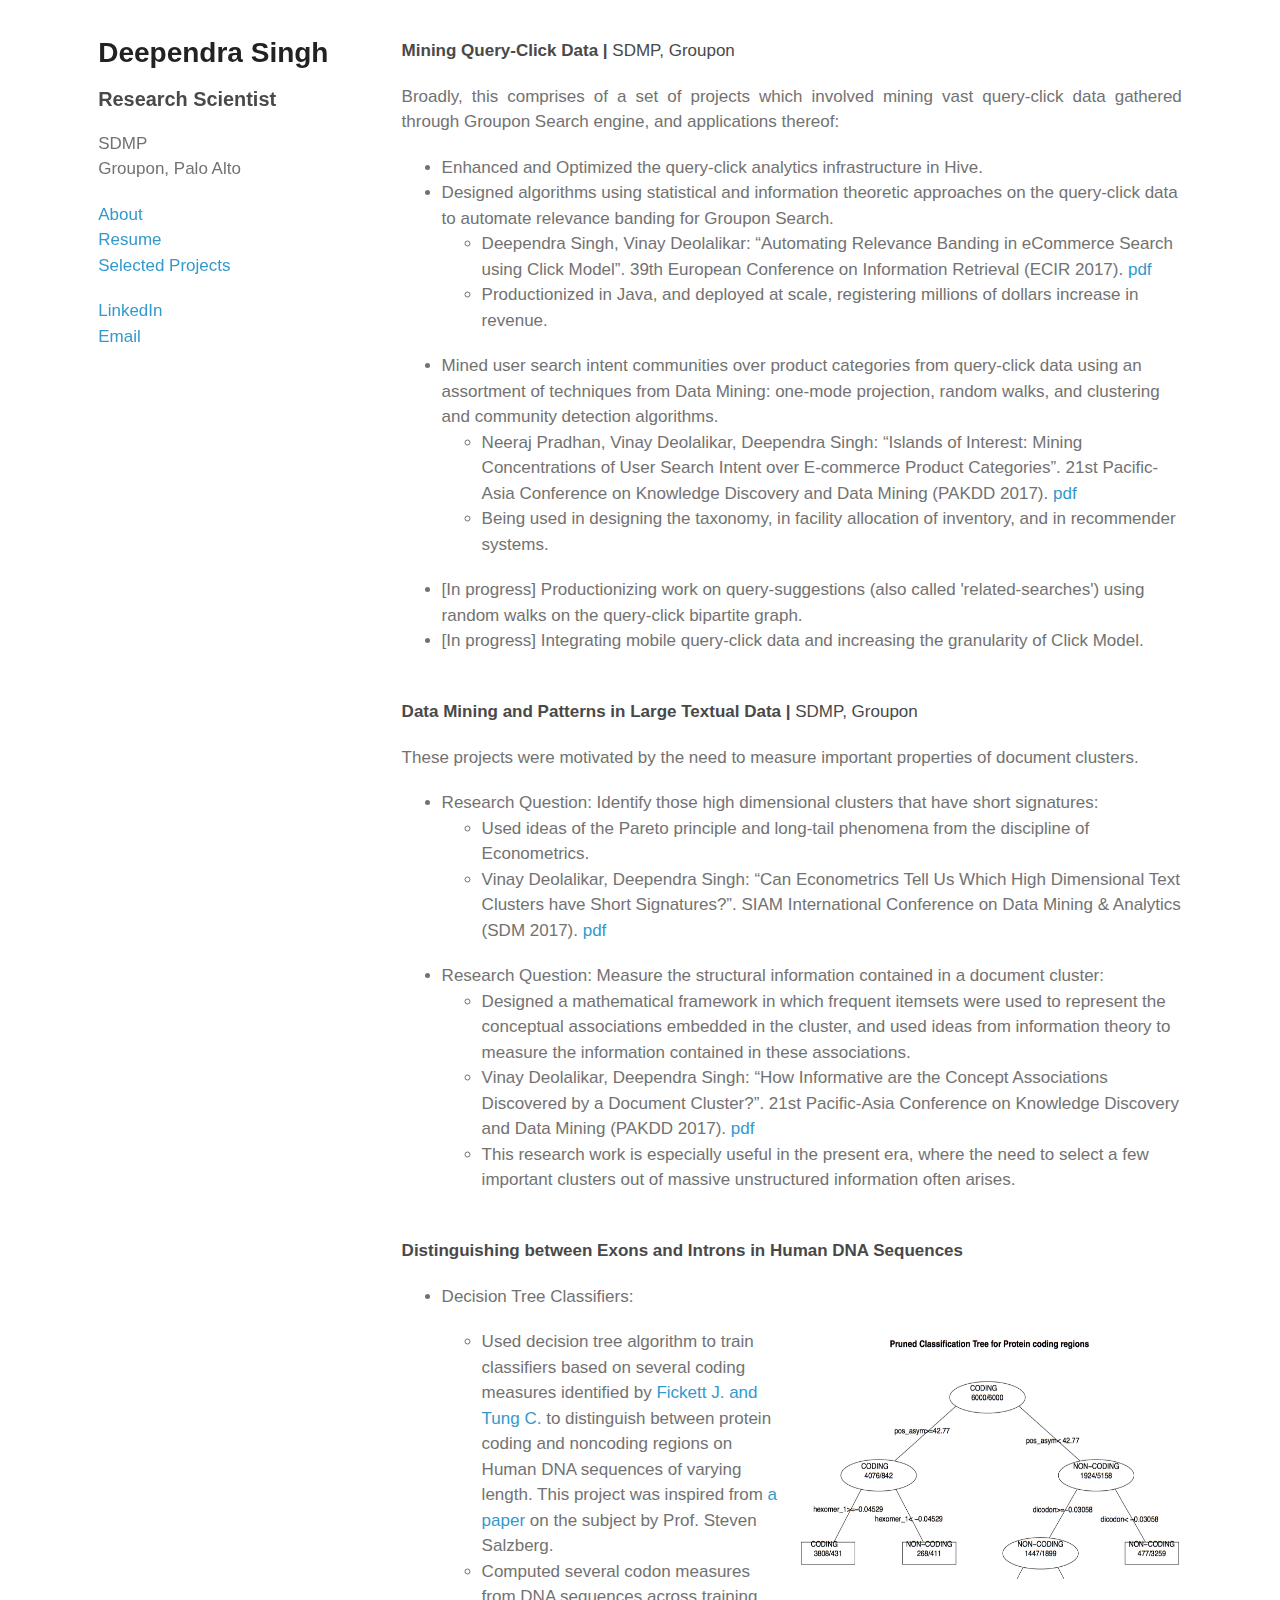
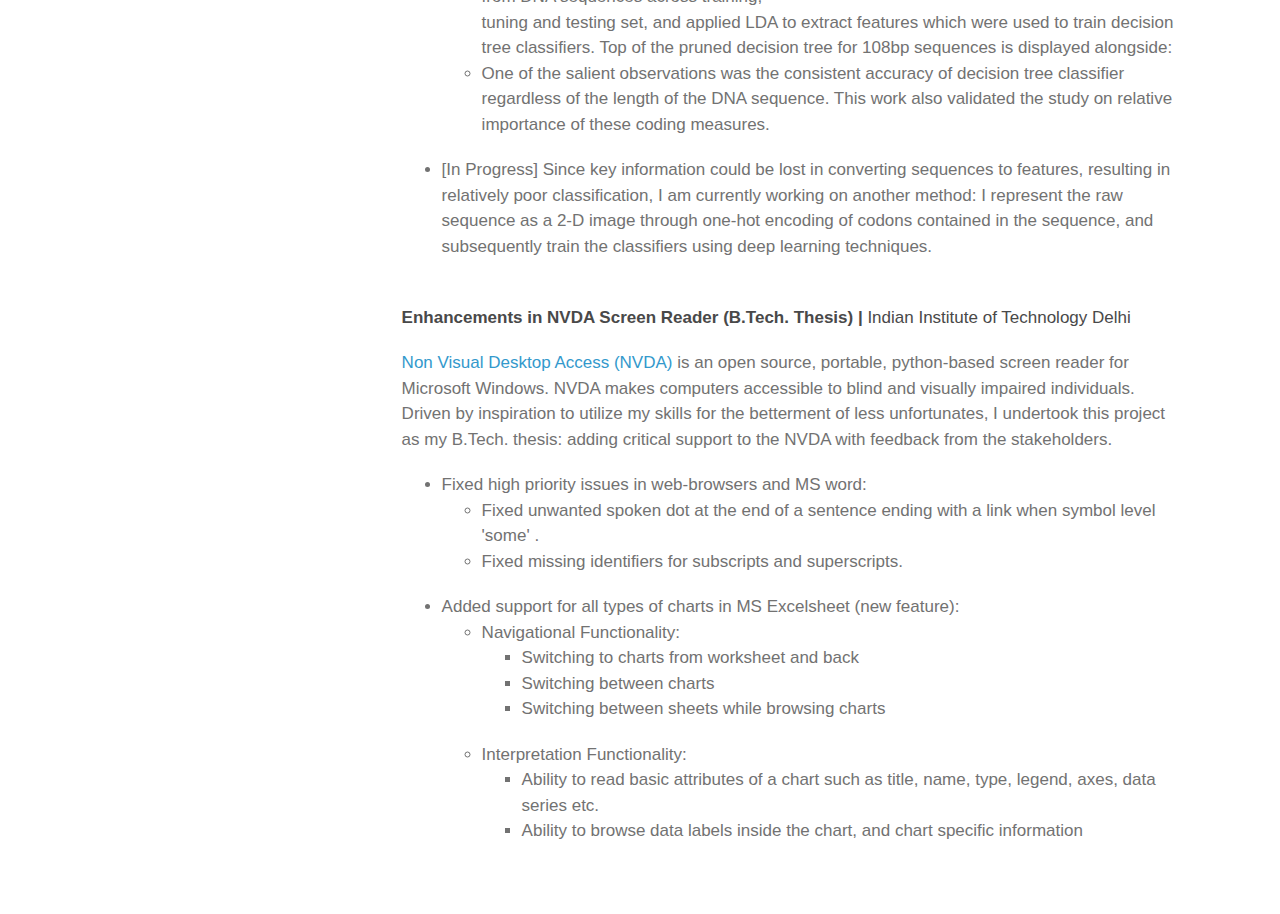
==== commit 28d22946: "ref" ====
--- a/projects.html
+++ b/projects.html
@@ -121,7 +121,7 @@
 
 
 <h4>
-	<a id="locating-coding-regions" class="anchor" href="#locating-coding-regions" aria-hidden="true"><span aria-hidden="true" class="octicon octicon-link"></span></a>Distinguish between Exons and Introns in Human DNA Sequences 
+	<a id="locating-coding-regions" class="anchor" href="#locating-coding-regions" aria-hidden="true"><span aria-hidden="true" class="octicon octicon-link"></span></a>Distinguishing between Exons and Introns in Human DNA Sequences 
 </h4>
 
 <p align="justify">
